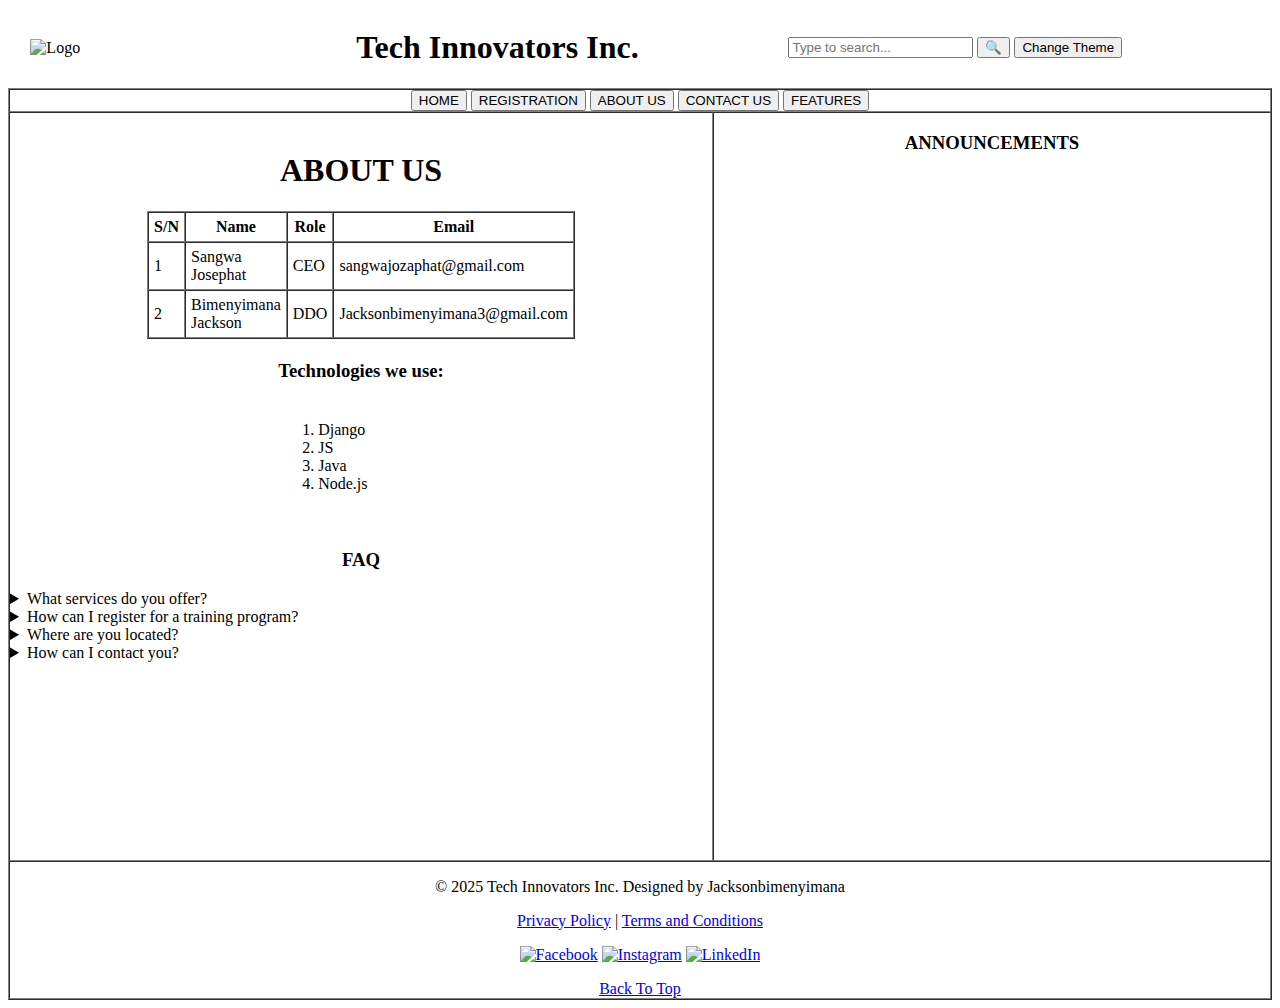
==== project/about-us.html @ 42525a68 "Added new files" ====
<!DOCTYPE html>
<html lang="en">
<head>
    <meta charset="UTF-8">
    <meta name="viewport" content="width=device-width, initial-scale=1.0">
    <title>ABOUT US</title>
</head>
<body id="body">
    <table width="100%" border="0" cellspacing="0" cellpadding="0">
        <tr>
            <td align="center">
                <img src="Images/logo.png" alt="Logo" width="50">
            </td>
            <td align="right">
                <h1 id="up">Tech Innovators Inc.</h1>
            </td>
            <td align="center">
                <input type="text" placeholder="Type to search...">
                <button>🔍</button>
                <button onclick="toggleDarkMode()">Change Theme</button>
            </td>
        </tr>
    </table>
    <table width="100%" border="1" cellspacing="0" cellpadding="0">
        <tr>
            <td colspan="3" align="center">
                <a href="index.html"><button>HOME</button></a>
                <a href="registration.html"><button>REGISTRATION</button></a>
                <a href="#"><button>ABOUT US</button></a>
                <a href="contact-us.html"><button>CONTACT US</button></a>
                <a href="features.html"><button>FEATURES</button></a>
                
            </td>
        </tr>
        <tr>
            <td valign="top" colspan="2" width="80%">
                <br>
                <h1 align="center">ABOUT US</h1>
                <table border="1" align="center" cellpadding="5" cellspacing="0" width="60%">
                    <tr>
                        <th>S/N</th>
                        <th>Name</th>
                        <th>Role</th>
                        <th>Email</th>
                    </tr>
                    <tr>
                        <td>1</td>
                        <td>Sangwa Josephat</td>
                        <td>CEO</td>
                        <td>sangwajozaphat@gmail.com</td>
                    </tr>
                    <tr>
                        <td>2</td>
                        <td>Bimenyimana Jackson</td>
                        <td>DDO</td>
                        <td>Jacksonbimenyimana3@gmail.com</td>
                    </tr>
                </table>
                <table align="center" border="0">
                    <tr>
                        <td>
                            <h3>Technologies we use:</h3>
                        </td>
                    </tr>
                    <tr>
                        <td>
                            <ol>
                                <li>Django</li>
                                <li>JS</li>
                                <li>Java</li>
                                <li>Node.js</li>
                            </ol>
                        </td>
                    </tr>
                </table>
                <br>
                <h3 align="center">FAQ</h3>
                <details>
                    <summary>What services do you offer?</summary>
                    <p>We offer a wide range of services including web development, mobile app development, AI and machine learning solutions, and comprehensive training programs.</p>
                </details>
                <details>
                    <summary>How can I register for a training program?</summary>
                    <p>You can register for our training programs through the registration page on our website. Simply fill out the form and submit your details.</p>
                </details>
                <details>
                    <summary>Where are you located?</summary>
                    <p>We are located at 123 Tech Innovators Street, Innovation City, Techland.</p>
                </details>
                <details>
                    <summary>How can I contact you?</summary>
                    <p>You can contact us through the contact page on our website or email us at contact@techinnovators.com.</p>
                </details>
                <br><br><br><br><br><br><br><br><br><br><br>
            </td>
            <td valign="top">
                <h3 align="center">ANNOUNCEMENTS</h3>
                <pre align="center">
                    <marquee behavior="scroll" direction="up" scrollamount="1" loop="-1" height="200" scrolldelay="-1" width="400" onmouseover="this.stop();" onmouseout="this.start();">
                        <ol>
                            <li>New training program launced!.</li>
                            <li>Register now for exclusive workshops.</li>
                            <li>Join us for the annual sports day on March 30th.</li>
                            <li>Submit your project proposals by March 20th.</li>
                        </ol>
                    </marquee>
                </pre>
            </td>
        </tr>
        <tr>
            <td colspan="3" align="center">
                <footer>
                    <p>© 2025 Tech Innovators Inc. Designed by Jacksonbimenyimana</p>
                    <a href="#">Privacy Policy</a> | <a href="#">Terms and Conditions</a>
                    <p>
                        <a href="#"><img src="Images/facebook.png" alt="Facebook" width="20"></a>
                        <a href="#"><img src="Images/instagram.png" alt="Instagram" width="20"></a>
                        <a href="#"><img src="Images/linkedin.png" alt="LinkedIn" width="20"></a>
                    </p>
                </footer>
                <a href="#up">Back To Top</a>
            </td>
        </tr>
    </table>
    <script>
        function toggleDarkMode() {
            const body = document.getElementById('body');
            if (body.style.backgroundColor === 'black') {
                body.style.backgroundColor = 'white';
                body.style.color = 'black';
            } else {
                body.style.backgroundColor = 'black';
                body.style.color = 'white';
            }
        }
    </script>
</body>
</html>
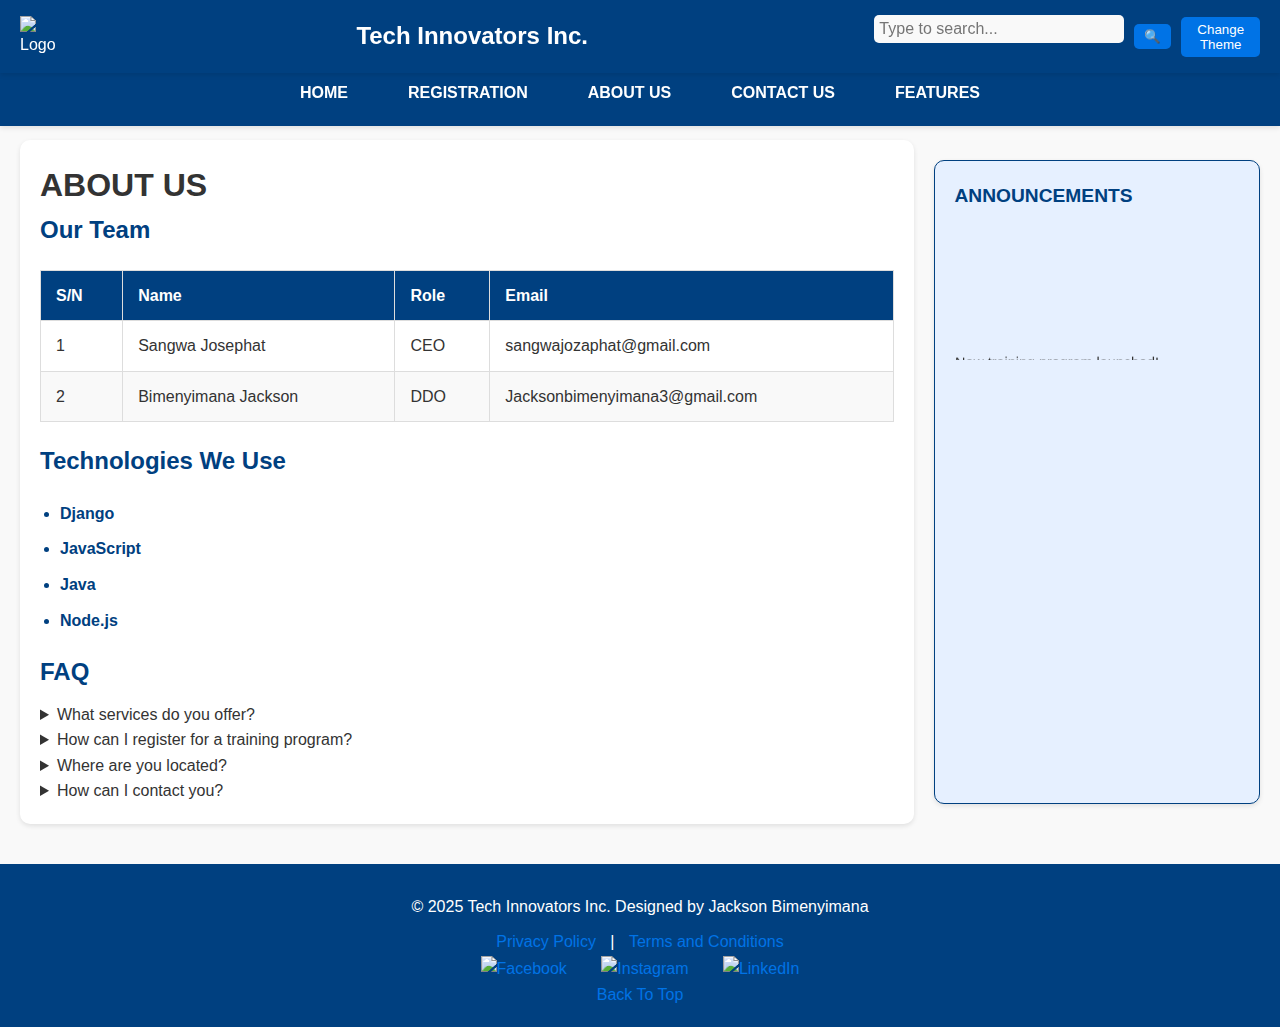
==== commit 2d28dfc7: "Added new styles" ====
--- a/project/about-us.html
+++ b/project/about-us.html
@@ -4,45 +4,39 @@
     <meta charset="UTF-8">
     <meta name="viewport" content="width=device-width, initial-scale=1.0">
     <title>ABOUT US</title>
+    <link rel="stylesheet" href="style.css">
 </head>
 <body id="body">
-    <table width="100%" border="0" cellspacing="0" cellpadding="0">
-        <tr>
-            <td align="center">
-                <img src="Images/logo.png" alt="Logo" width="50">
-            </td>
-            <td align="right">
-                <h1 id="up">Tech Innovators Inc.</h1>
-            </td>
-            <td align="center">
-                <input type="text" placeholder="Type to search...">
-                <button>🔍</button>
-                <button onclick="toggleDarkMode()">Change Theme</button>
-            </td>
-        </tr>
-    </table>
-    <table width="100%" border="1" cellspacing="0" cellpadding="0">
-        <tr>
-            <td colspan="3" align="center">
-                <a href="index.html"><button>HOME</button></a>
-                <a href="registration.html"><button>REGISTRATION</button></a>
-                <a href="#"><button>ABOUT US</button></a>
-                <a href="contact-us.html"><button>CONTACT US</button></a>
-                <a href="features.html"><button>FEATURES</button></a>
-                
-            </td>
-        </tr>
-        <tr>
-            <td valign="top" colspan="2" width="80%">
-                <br>
-                <h1 align="center">ABOUT US</h1>
-                <table border="1" align="center" cellpadding="5" cellspacing="0" width="60%">
+    <header>
+        <img src="Images/logo.png" alt="Logo" width="50">
+        <h1>Tech Innovators Inc.</h1>
+        <div>
+            <input type="text" placeholder="Type to search...">
+            <button>🔍</button>
+            <button onclick="toggleDarkMode()">Change Theme</button>
+        </div>
+    </header>
+    <nav>
+        <a href="index.html">HOME</a>
+        <a href="registration.html">REGISTRATION</a>
+        <a href="about-us.html">ABOUT US</a>
+        <a href="contact-us.html">CONTACT US</a>
+        <a href="features.html">FEATURES</a>
+    </nav>
+    <main>
+        <section>
+            <h1>ABOUT US</h1>
+            <h2>Our Team</h2>
+            <table>
+                <thead>
                     <tr>
                         <th>S/N</th>
                         <th>Name</th>
                         <th>Role</th>
                         <th>Email</th>
                     </tr>
+                </thead>
+                <tbody>
                     <tr>
                         <td>1</td>
                         <td>Sangwa Josephat</td>
@@ -55,83 +49,59 @@
                         <td>DDO</td>
                         <td>Jacksonbimenyimana3@gmail.com</td>
                     </tr>
-                </table>
-                <table align="center" border="0">
-                    <tr>
-                        <td>
-                            <h3>Technologies we use:</h3>
-                        </td>
-                    </tr>
-                    <tr>
-                        <td>
-                            <ol>
-                                <li>Django</li>
-                                <li>JS</li>
-                                <li>Java</li>
-                                <li>Node.js</li>
-                            </ol>
-                        </td>
-                    </tr>
-                </table>
-                <br>
-                <h3 align="center">FAQ</h3>
-                <details>
-                    <summary>What services do you offer?</summary>
-                    <p>We offer a wide range of services including web development, mobile app development, AI and machine learning solutions, and comprehensive training programs.</p>
-                </details>
-                <details>
-                    <summary>How can I register for a training program?</summary>
-                    <p>You can register for our training programs through the registration page on our website. Simply fill out the form and submit your details.</p>
-                </details>
-                <details>
-                    <summary>Where are you located?</summary>
-                    <p>We are located at 123 Tech Innovators Street, Innovation City, Techland.</p>
-                </details>
-                <details>
-                    <summary>How can I contact you?</summary>
-                    <p>You can contact us through the contact page on our website or email us at contact@techinnovators.com.</p>
-                </details>
-                <br><br><br><br><br><br><br><br><br><br><br>
-            </td>
-            <td valign="top">
-                <h3 align="center">ANNOUNCEMENTS</h3>
-                <pre align="center">
-                    <marquee behavior="scroll" direction="up" scrollamount="1" loop="-1" height="200" scrolldelay="-1" width="400" onmouseover="this.stop();" onmouseout="this.start();">
-                        <ol>
-                            <li>New training program launced!.</li>
-                            <li>Register now for exclusive workshops.</li>
-                            <li>Join us for the annual sports day on March 30th.</li>
-                            <li>Submit your project proposals by March 20th.</li>
-                        </ol>
-                    </marquee>
-                </pre>
-            </td>
-        </tr>
-        <tr>
-            <td colspan="3" align="center">
-                <footer>
-                    <p>© 2025 Tech Innovators Inc. Designed by Jacksonbimenyimana</p>
-                    <a href="#">Privacy Policy</a> | <a href="#">Terms and Conditions</a>
-                    <p>
-                        <a href="#"><img src="Images/facebook.png" alt="Facebook" width="20"></a>
-                        <a href="#"><img src="Images/instagram.png" alt="Instagram" width="20"></a>
-                        <a href="#"><img src="Images/linkedin.png" alt="LinkedIn" width="20"></a>
-                    </p>
-                </footer>
-                <a href="#up">Back To Top</a>
-            </td>
-        </tr>
-    </table>
+                </tbody>
+            </table>
+            <h2>Technologies We Use</h2>
+            <ul>
+                <li>Django</li>
+                <li>JavaScript</li>
+                <li>Java</li>
+                <li>Node.js</li>
+            </ul>
+            <h2>FAQ</h2>
+            <details>
+                <summary>What services do you offer?</summary>
+                <p>We offer a wide range of services including web development, mobile app development, AI and machine learning solutions, and comprehensive training programs.</p>
+            </details>
+            <details>
+                <summary>How can I register for a training program?</summary>
+                <p>You can register for our training programs through the registration page on our website. Simply fill out the form and submit your details.</p>
+            </details>
+            <details>
+                <summary>Where are you located?</summary>
+                <p>We are located at 123 Tech Innovators Street, Innovation City, Techland.</p>
+            </details>
+            <details>
+                <summary>How can I contact you?</summary>
+                <p>You can contact us through the contact page on our website or email us at contact@techinnovators.com.</p>
+            </details>
+        </section>
+        <aside class="announcements">
+            <h3>ANNOUNCEMENTS</h3>
+            <marquee behavior="scroll" direction="up" scrollamount="1" onmouseover="this.stop();" onmouseout="this.start();">
+                <ol>
+                    <li>New training program launched!</li>
+                    <li>Register now for exclusive workshops.</li>
+                    <li>Join us for the annual sports day on March 30th.</li>
+                    <li>Submit your project proposals by March 20th.</li>
+                </ol>
+            </marquee>
+        </aside>
+    </main>
+    <footer>
+        <p>© 2025 Tech Innovators Inc. Designed by Jackson Bimenyimana</p>
+        <a href="#">Privacy Policy</a> | <a href="#">Terms and Conditions</a>
+        <div class="social-links">
+            <a href="#"><img src="Images/facebook.png" alt="Facebook" width="20"></a>
+            <a href="#"><img src="Images/instagram.png" alt="Instagram" width="20"></a>
+            <a href="#"><img src="Images/linkedin.png" alt="LinkedIn" width="20"></a>
+        </div>
+        <a href="#up">Back To Top</a>
+    </footer>
     <script>
         function toggleDarkMode() {
             const body = document.getElementById('body');
-            if (body.style.backgroundColor === 'black') {
-                body.style.backgroundColor = 'white';
-                body.style.color = 'black';
-            } else {
-                body.style.backgroundColor = 'black';
-                body.style.color = 'white';
-            }
+            body.classList.toggle('dark-mode');
         }
     </script>
 </body>
--- a/project/style.css
+++ b/project/style.css
@@ -0,0 +1,427 @@
+* {
+  margin: 0;
+  padding: 0;
+  box-sizing: border-box;
+}
+
+body {
+  font-family: 'Arial', sans-serif;
+  line-height: 1.6;
+  margin: 0;
+  padding-top: 120px;
+  background-color: #f9f9f9;
+  color: #333;
+}
+
+header {
+  display: flex;
+  justify-content: space-between;
+  align-items: center;
+  padding: 15px 20px;
+  background-color: #004080;
+  color: white;
+  position: fixed;
+  top: 0;
+  width: 100%;
+  z-index: 1000;
+  box-shadow: 0 2px 5px rgba(0, 0, 0, 0.1);
+}
+
+header img {
+  width: 50px;
+}
+
+header h1 {
+  font-size: 1.5rem;
+}
+
+header div {
+  display: flex;
+  align-items: center;
+  gap: 10px;
+}
+
+header input[type="text"] {
+  padding: 5px;
+  border: none;
+  border-radius: 5px;
+  outline: none;
+}
+
+header button {
+  padding: 5px 10px;
+  border: none;
+  border-radius: 5px;
+  background-color: #0073e6;
+  color: white;
+  cursor: pointer;
+}
+
+header button:hover {
+  background-color: #005bb5;
+}
+
+nav {
+  display: flex;
+  justify-content: center;
+  align-items: center;
+  gap: 20px;
+  background-color: #004080;
+  padding: 10px 0;
+  position: fixed;
+  top: 60px;
+  width: 100%;
+  z-index: 999;
+  box-shadow: 0 2px 5px rgba(0, 0, 0, 0.1);
+}
+
+nav a {
+  color: white;
+  text-decoration: none;
+  font-size: 1rem;
+  font-weight: bold;
+  padding: 10px 20px;
+  border-radius: 5px;
+  transition: background-color 0.3s ease, color 0.3s ease;
+}
+
+nav a:hover {
+  background-color: #0073e6;
+  color: #fff;
+  text-decoration: none;
+}
+
+.dropdown {
+  position: relative;
+  display: inline-block;
+}
+
+.dropdown-content {
+  display: none;
+  position: absolute;
+  background-color: white;
+  box-shadow: 0 2px 5px rgba(0, 0, 0, 0.1);
+  min-width: 150px;
+  z-index: 1;
+  border-radius: 5px;
+}
+
+.dropdown-content a {
+  color: #004080;
+  padding: 10px 15px;
+  text-decoration: none;
+  display: block;
+  transition: background-color 0.3s ease;
+}
+
+.dropdown-content a:hover {
+  background-color: #f1f1f1;
+}
+
+.dropdown:hover .dropdown-content {
+  display: block;
+}
+
+.registration-form {
+  max-width: 600px;
+  margin: 20px auto;
+  background-color: white;
+  padding: 30px;
+  border-radius: 10px;
+  box-shadow: 0 4px 8px rgba(0, 0, 0, 0.1);
+  border: 1px solid #ddd;
+}
+
+.registration-form h1 {
+  text-align: center;
+  color: #004080;
+  margin-bottom: 20px;
+  font-size: 1.8rem;
+}
+
+fieldset {
+  border: 1px solid #ccc;
+  border-radius: 5px;
+  padding: 20px;
+  margin-bottom: 20px;
+}
+
+fieldset legend {
+  font-weight: bold;
+  color: #004080;
+  padding: 0 10px;
+}
+
+label {
+  display: block;
+  margin-bottom: 8px;
+  font-weight: bold;
+  color: #333;
+}
+
+input[type="text"],
+input[type="email"],
+input[type="tel"],
+input[type="password"],
+input[type="date"],
+textarea,
+select {
+  width: 100%;
+  padding: 12px;
+  margin-bottom: 15px;
+  border: 1px solid #ccc;
+  border-radius: 5px;
+  font-size: 1rem;
+  background-color: #f9f9f9;
+}
+
+input[type="text"]:focus,
+input[type="email"]:focus,
+input[type="tel"]:focus,
+input[type="password"]:focus,
+input[type="date"]:focus,
+textarea:focus,
+select:focus {
+  border-color: #0073e6;
+  outline: none;
+  background-color: #fff;
+}
+
+input[type="radio"],
+input[type="checkbox"] {
+  margin-right: 8px;
+}
+
+textarea {
+  resize: vertical;
+  min-height: 100px;
+}
+
+input[type="submit"],
+input[type="reset"] {
+  padding: 12px 20px;
+  border: none;
+  border-radius: 5px;
+  background-color: #0073e6;
+  color: white;
+  font-size: 1rem;
+  font-weight: bold;
+  cursor: pointer;
+  transition: background-color 0.3s ease;
+}
+
+input[type="submit"]:hover,
+input[type="reset"]:hover {
+  background-color: #005bb5;
+}
+
+.registration-form .form-group {
+  margin-bottom: 20px;
+}
+
+.registration-form .form-group label {
+  font-size: 1rem;
+  color: #333;
+}
+
+.registration-form .form-group input,
+.registration-form .form-group textarea,
+.registration-form .form-group select {
+  font-size: 1rem;
+}
+
+.registration-form .form-actions {
+  text-align: center;
+  margin-top: 20px;
+}
+
+main {
+  display: flex;
+  flex-wrap: wrap;
+  padding: 20px;
+  gap: 20px;
+}
+
+section {
+  flex: 3;
+  background-color: white;
+  padding: 20px;
+  border-radius: 10px;
+  box-shadow: 0 2px 5px rgba(0, 0, 0, 0.1);
+}
+
+section h2 {
+  color: #004080;
+  margin-bottom: 10px;
+}
+
+section p {
+  margin-bottom: 20px;
+}
+
+section img {
+  border-radius: 10px;
+  margin-bottom: 20px;
+}
+
+article {
+  margin-bottom: 20px;
+}
+
+article h4 {
+  color: #0073e6;
+  margin-bottom: 5px;
+}
+
+article p {
+  color: #555;
+}
+
+aside {
+  flex: 1;
+  background-color: #f4f4f4;
+  padding: 20px;
+  border-radius: 10px;
+  box-shadow: 0 2px 5px rgba(0, 0, 0, 0.1);
+}
+
+aside h3 {
+  color: #004080;
+  margin-bottom: 10px;
+}
+
+aside marquee {
+  font-size: 0.9rem;
+  color: #333;
+}
+
+aside.announcements {
+  max-width: 500px;
+  margin: 20px auto;
+  background-color: #e6f0ff;
+  padding: 20px;
+  border-radius: 10px;
+  box-shadow: 0 2px 5px rgba(0, 0, 0, 0.1);
+  border: 1px solid #004080;
+}
+
+aside.announcements h3 {
+  color: #004080;
+  margin-bottom: 10px;
+  font-size: 1.2rem;
+}
+
+aside.announcements marquee {
+  font-size: 0.9rem;
+  color: #333;
+}
+
+footer {
+  text-align: center;
+  padding: 20px;
+  background-color: #004080;
+  color: white;
+  margin-top: 20px;
+}
+
+footer a {
+  color: #0073e6;
+  text-decoration: none;
+  margin: 0 10px;
+}
+
+footer a:hover {
+  text-decoration: underline;
+}
+
+footer img {
+  margin: 0 5px;
+  vertical-align: middle;
+}
+
+footer p {
+  margin: 10px 0;
+}
+
+.dark-mode {
+  background-color: #333;
+  color: white;
+}
+
+.dark-mode .text {
+  color: black;
+}
+
+.dark-mode header {
+  background-color: #222;
+}
+
+.dark-mode nav {
+  background-color: #444;
+}
+
+.dark-mode footer {
+  background-color: #222;
+}
+
+.dark-mode a {
+  color: #66b3ff;
+}
+
+.dark-mode input,
+.dark-mode textarea,
+.dark-mode select {
+  background-color: #555;
+  color: white;
+  border: 1px solid #777;
+}
+
+.dark-mode input[type="submit"],
+.dark-mode input[type="reset"] {
+  background-color: #666;
+}
+
+.dark-mode input[type="submit"]:hover,
+.dark-mode input[type="reset"]:hover {
+  background-color: #888;
+}
+
+table {
+  width: 100%;
+  border-collapse: collapse;
+  margin: 20px 0;
+  font-size: 1rem;
+  text-align: left;
+}
+
+table th, table td {
+  padding: 12px 15px;
+  border: 1px solid #ddd;
+}
+
+table th {
+  background-color: #004080;
+  color: white;
+  font-weight: bold;
+}
+
+table tr:nth-child(even) {
+  background-color: #f9f9f9;
+}
+
+table tr:hover {
+  background-color: #e6f0ff;
+}
+
+ul {
+  list-style-type: disc;
+  padding-left: 20px;
+  margin: 20px 0;
+}
+
+ul li {
+  margin-bottom: 10px;
+  font-size: 1rem;
+  color: #004080;
+  font-weight: bold;
+}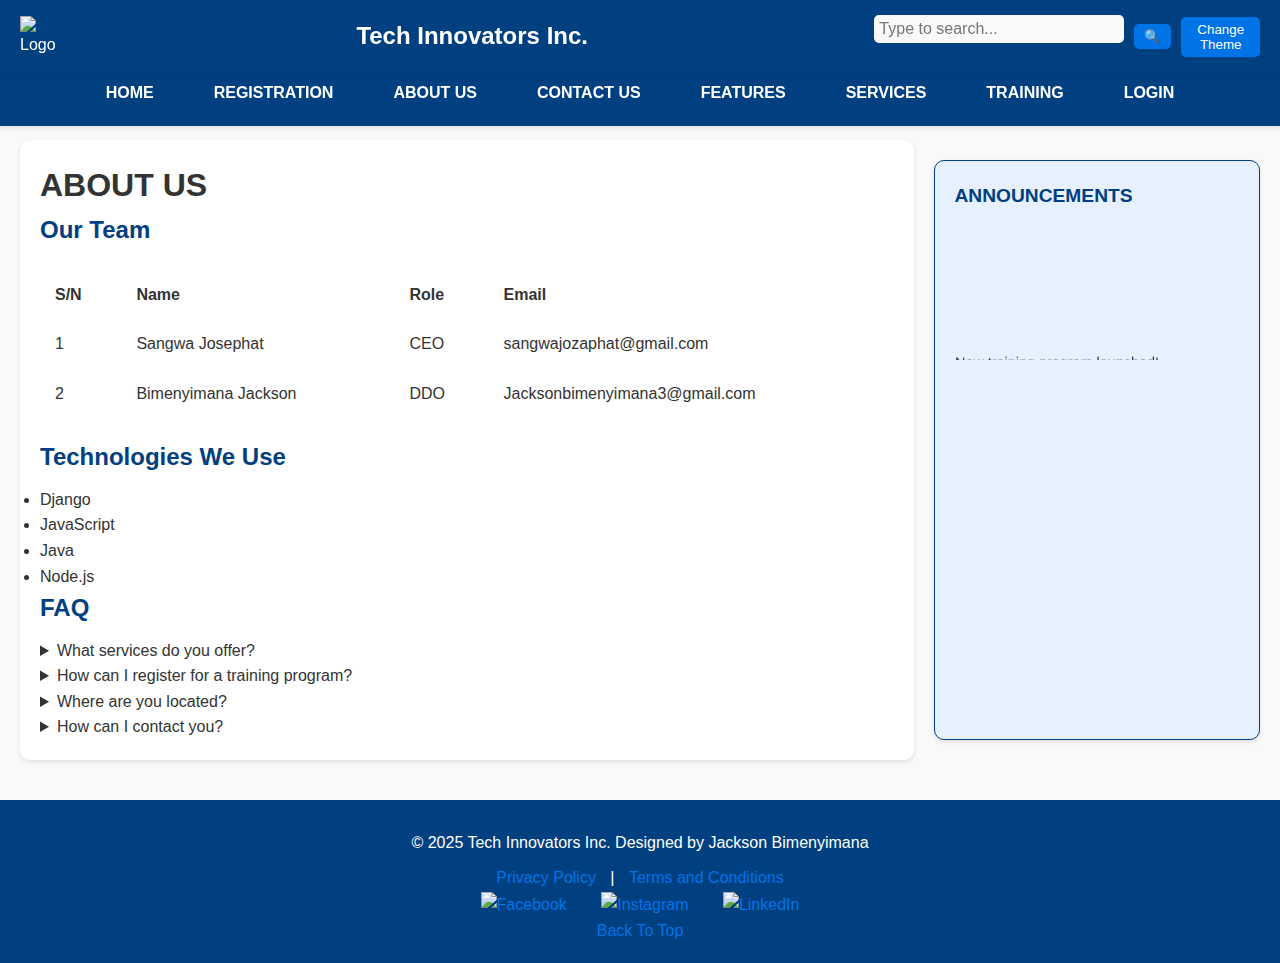
==== commit d2db02f3: "Its working" ====
--- a/project/about-us.html
+++ b/project/about-us.html
@@ -3,13 +3,13 @@
 <head>
     <meta charset="UTF-8">
     <meta name="viewport" content="width=device-width, initial-scale=1.0">
-    <title>ABOUT US</title>
+    <title>about-us</title>
     <link rel="stylesheet" href="style.css">
 </head>
 <body id="body">
     <header>
-        <img src="Images/logo.png" alt="Logo" width="50">
-        <h1>Tech Innovators Inc.</h1>
+        <img src="Images/logo.png" alt="Logo">
+        <h1 id="up">Tech Innovators Inc.</h1>
         <div>
             <input type="text" placeholder="Type to search...">
             <button>🔍</button>
@@ -22,6 +22,24 @@
         <a href="about-us.html">ABOUT US</a>
         <a href="contact-us.html">CONTACT US</a>
         <a href="features.html">FEATURES</a>
+        <div class="dropdown">
+            <a href="#">SERVICES</a>
+            <div class="dropdown-content">
+                <a href="web-development.html">Web Development</a>
+                <a href="app-development.html">App Development</a>
+                <a href="cloud-services.html">Cloud Services</a>
+            </div>
+        </div>
+        <div class="dropdown">
+            <a href="#">TRAINING</a>
+            <div class="dropdown-content">
+                <a href="ai-training.html">AI Training</a>
+                <a href="web-design-training.html">Web Design Training</a>
+                <a href="data-science-training.html">Data Science Training</a>
+            </div>
+            
+        </div>
+        <a href="login.html">LOGIN</a>
     </nav>
     <main>
         <section>
@@ -96,7 +114,7 @@
             <a href="#"><img src="Images/instagram.png" alt="Instagram" width="20"></a>
             <a href="#"><img src="Images/linkedin.png" alt="LinkedIn" width="20"></a>
         </div>
-        <a href="#up">Back To Top</a>
+        <a href="#body">Back To Top</a>
     </footer>
     <script>
         function toggleDarkMode() {
--- a/project/style.css
+++ b/project/style.css
@@ -345,11 +345,11 @@
 
 .dark-mode {
   background-color: #333;
-  color: white;
+  color: black;
 }
 
 .dark-mode .text {
-  color: black;
+  color: white;
 }
 
 .dark-mode header {
@@ -396,9 +396,6 @@
 
 table th, table td {
   padding: 12px 15px;
-  border: 1px solid #ddd;
-}
-
 table th {
   background-color: #004080;
   color: white;
@@ -424,4 +421,23 @@
   font-size: 1rem;
   color: #004080;
   font-weight: bold;
+}
+
+.canvas-container {
+    border: 2px solid #000;
+    padding: 5px; 
+    display: inline-block; 
+    background-color: #f9f9f9; 
+    margin: 20px 0; 
+}
+#task{
+    width: 40%;
+    padding: 12px;
+    background-color: #f9f9f9;
+    border: 1px solid #ddd;
+    border-radius: 5px;
+}
+#apiData{
+  text-align: left;
+  max-width: 50px;
 }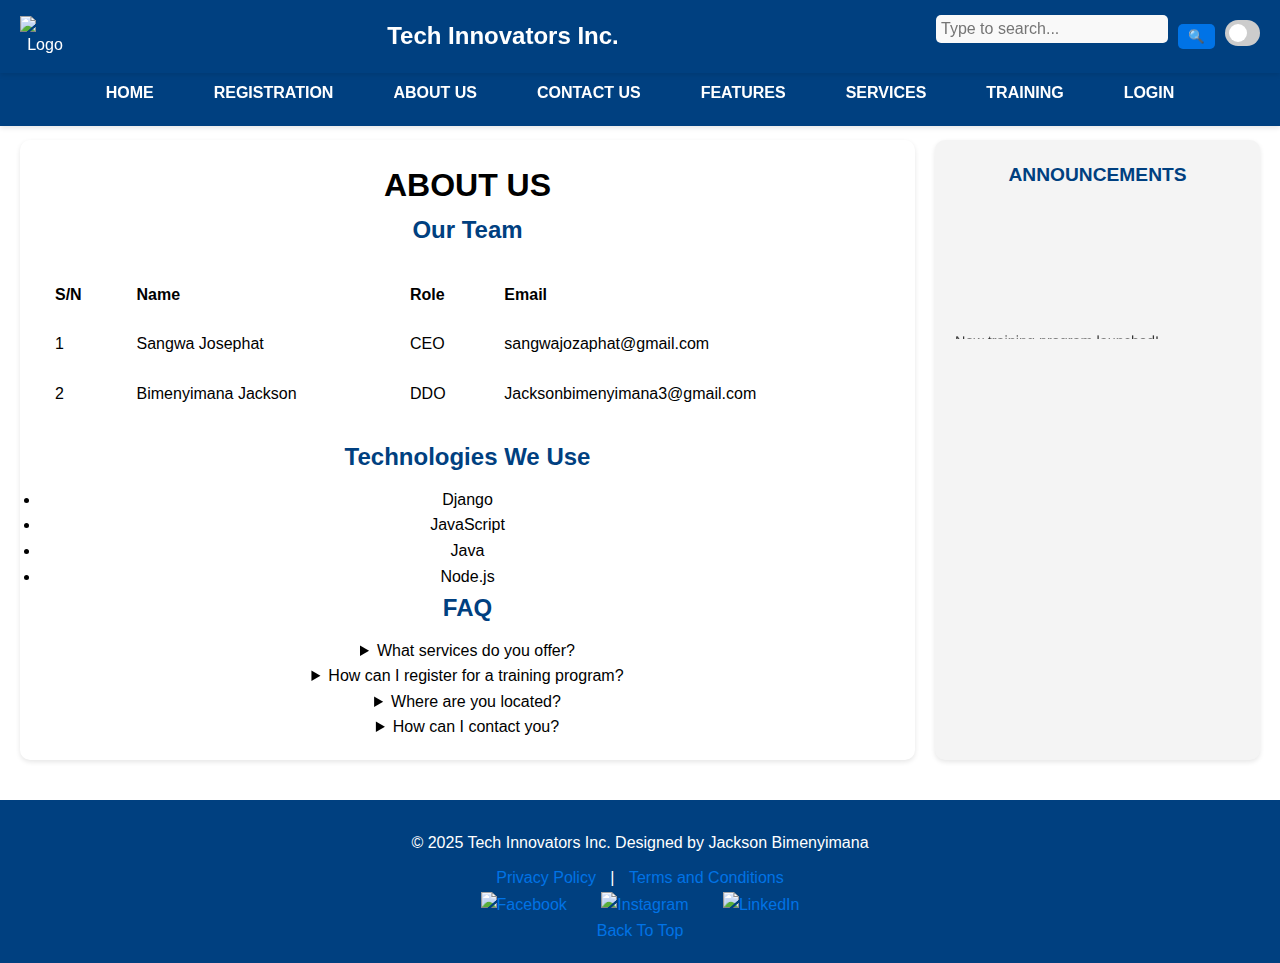
==== commit fdf95ee2: "Some contents changed" ====
--- a/project/about-us.html
+++ b/project/about-us.html
@@ -3,7 +3,7 @@
 <head>
     <meta charset="UTF-8">
     <meta name="viewport" content="width=device-width, initial-scale=1.0">
-    <title>about-us</title>
+    <title>About us</title>
     <link rel="stylesheet" href="style.css">
 </head>
 <body id="body">
@@ -13,8 +13,13 @@
         <div>
             <input type="text" placeholder="Type to search...">
             <button>🔍</button>
-            <button onclick="toggleDarkMode()">Change Theme</button>
-        </div>
+            <label class="toggle-switch" for="modeToggle"> 
+                <input type="checkbox" id="modeToggle" title="Toggle Mode">
+                <span class="slider"></span>
+              </label>      
+         </div>
+         <input type="checkbox" id="menuToggle" class="menu-toggle">
+    <label for="menuToggle" class="menu-icon">☰</label>
     </header>
     <nav>
         <a href="index.html">HOME</a>
@@ -70,7 +75,7 @@
                 </tbody>
             </table>
             <h2>Technologies We Use</h2>
-            <ul>
+            <ul class="technologies">
                 <li>Django</li>
                 <li>JavaScript</li>
                 <li>Java</li>
@@ -116,11 +121,5 @@
         </div>
         <a href="#body">Back To Top</a>
     </footer>
-    <script>
-        function toggleDarkMode() {
-            const body = document.getElementById('body');
-            body.classList.toggle('dark-mode');
-        }
-    </script>
 </body>
 </html>--- a/project/style.css
+++ b/project/style.css
@@ -61,6 +61,7 @@
   background-color: #005bb5;
 }
 
+/* Default styles for navigation */
 nav {
   display: flex;
   justify-content: center;
@@ -88,7 +89,113 @@
 nav a:hover {
   background-color: #0073e6;
   color: #fff;
-  text-decoration: none;
+}
+
+/* Hide menu toggle checkbox */
+.menu-toggle {
+  display: none;
+}
+
+/* Menu icon for smaller screens */
+.menu-icon {
+  display: none;
+  font-size: 1.5rem;
+  color: white;
+  cursor: pointer;
+  position: absolute;
+  top: 20px;
+  right: 20px;
+  z-index: 1001;
+}
+
+/* Responsive styles for smaller screens */
+@media (max-width: 768px) {
+  /* Header adjustments */
+  header {
+    display: flex;
+    flex-wrap: wrap;
+    justify-content: space-between;
+    align-items: center;
+    padding: 10px;
+    background-color: #004080;
+    color: white;
+  }
+
+  header img {
+    width: 40px;
+    margin-right: 10px;
+  }
+
+  header h1 {
+    font-size: 1.2rem;
+    flex: 1;
+    text-align: center;
+    margin: 0;
+  }
+
+  header div {
+    display: flex;
+    align-items: center;
+    gap: 10px;
+    margin-top: 10px;
+    width: 100%;
+  }
+
+  header input[type="text"] {
+    flex: 1;
+    padding: 8px;
+    border-radius: 5px;
+    border: none;
+  }
+
+  header button {
+    padding: 8px 12px;
+    border-radius: 5px;
+    background-color: #0073e6;
+    color: white;
+    border: none;
+    cursor: pointer;
+  }
+
+  /* Navigation adjustments */
+  nav {
+    display: none;
+    flex-direction: column;
+    align-items: flex-start;
+    gap: 10px;
+    padding: 10px;
+    background-color: #004080;
+    width: 100%;
+    box-shadow: 0 2px 5px rgba(0, 0, 0, 0.1);
+  }
+
+  nav a {
+    font-size: 1rem;
+    padding: 10px;
+    color: white;
+    text-decoration: none;
+    width: 100%;
+    text-align: left;
+    border-bottom: 1px solid rgba(255, 255, 255, 0.2);
+  }
+
+  nav a:hover {
+    background-color: #0073e6;
+  }
+
+  /* Menu icon adjustments */
+  .menu-icon {
+    display: block;
+    font-size: 1.5rem;
+    color: white;
+    cursor: pointer;
+    margin-left: auto;
+  }
+
+  /* Show navigation links when menu toggle is checked */
+  .menu-toggle:checked + label + nav {
+    display: flex;
+  }
 }
 
 .dropdown {
@@ -115,7 +222,7 @@
 }
 
 .dropdown-content a:hover {
-  background-color: #f1f1f1;
+  background-color: #0073e6;
 }
 
 .dropdown:hover .dropdown-content {
@@ -295,25 +402,25 @@
   color: #333;
 }
 
+/* Announcements Section */
 aside.announcements {
-  max-width: 500px;
-  margin: 20px auto;
-  background-color: #e6f0ff;
-  padding: 20px;
-  border-radius: 10px;
-  box-shadow: 0 2px 5px rgba(0, 0, 0, 0.1);
-  border: 1px solid #004080;
+  flex: 1; /* Allows the announcements section to take up available space */
+  background-color: #f4f4f4; /* Light gray background */
+  padding: 20px; /* Adds spacing inside the section */
+  border-radius: 10px; /* Rounded corners for a modern look */
+  box-shadow: 0 2px 5px rgba(0, 0, 0, 0.1); /* Subtle shadow for depth */
 }
 
 aside.announcements h3 {
-  color: #004080;
-  margin-bottom: 10px;
-  font-size: 1.2rem;
+  color: #004080; /* Theme color for the heading */
+  margin-bottom: 10px; /* Adds spacing below the heading */
+  font-size: 1.2rem; /* Slightly larger font size for emphasis */
+  text-align: center; /* Centers the heading text */
 }
 
 aside.announcements marquee {
-  font-size: 0.9rem;
-  color: #333;
+  font-size: 0.9rem; /* Font size for the scrolling text */
+  color: #333; /* Neutral color for readability */
 }
 
 footer {
@@ -343,48 +450,70 @@
   margin: 10px 0;
 }
 
-.dark-mode {
-  background-color: #333;
+/* Toggle Switch */
+.toggle-switch {
+  position: relative;
+  display: inline-block;
+  width: 50px;
+  height: 26px;
+}
+
+/* Hide Checkbox */
+.toggle-switch input {
+  opacity: 0;
+  width: 0;
+  height: 0;
+}
+
+/* Slider (Switch Button) */
+.slider {
+  position: absolute;
+  cursor: pointer;
+  top: 0;
+  left: 0;
+  right: 0;
+  bottom: 0;
+  background-color: #ccc;
+  border-radius: 34px;
+  transition: 0.4s;
+}
+
+/* Circle inside the slider */
+.slider::before {
+  content: "";
+  position: absolute;
+  height: 18px;
+  width: 18px;
+  left: 4px;
+  bottom: 4px;
+  background-color: white;
+  border-radius: 50%;
+  transition: 0.4s;
+}
+
+/* Change slider color when checked */
+input:checked + .slider {
+  background-color: #4CAF50;
+}
+
+input:checked + .slider::before {
+  transform: translateX(24px);
+}
+  /* Default Light Mode */
+body {
+  background-color: white;
   color: black;
-}
-
-.dark-mode .text {
-  color: white;
-}
-
-.dark-mode header {
-  background-color: #222;
-}
-
-.dark-mode nav {
-  background-color: #444;
-}
-
-.dark-mode footer {
-  background-color: #222;
-}
-
-.dark-mode a {
-  color: #66b3ff;
-}
-
-.dark-mode input,
-.dark-mode textarea,
-.dark-mode select {
-  background-color: #555;
-  color: white;
-  border: 1px solid #777;
-}
-
-.dark-mode input[type="submit"],
-.dark-mode input[type="reset"] {
-  background-color: #666;
-}
-
-.dark-mode input[type="submit"]:hover,
-.dark-mode input[type="reset"]:hover {
-  background-color: #888;
-}
+  text-align: center;
+  transition: background 0.4s, color 0.4s;
+}
+
+/* Dark Mode when Checkbox is Checked */
+body:has(#modeToggle:checked) {
+  background-color: black;
+  color: white;
+}
+
+
 
 table {
   width: 100%;
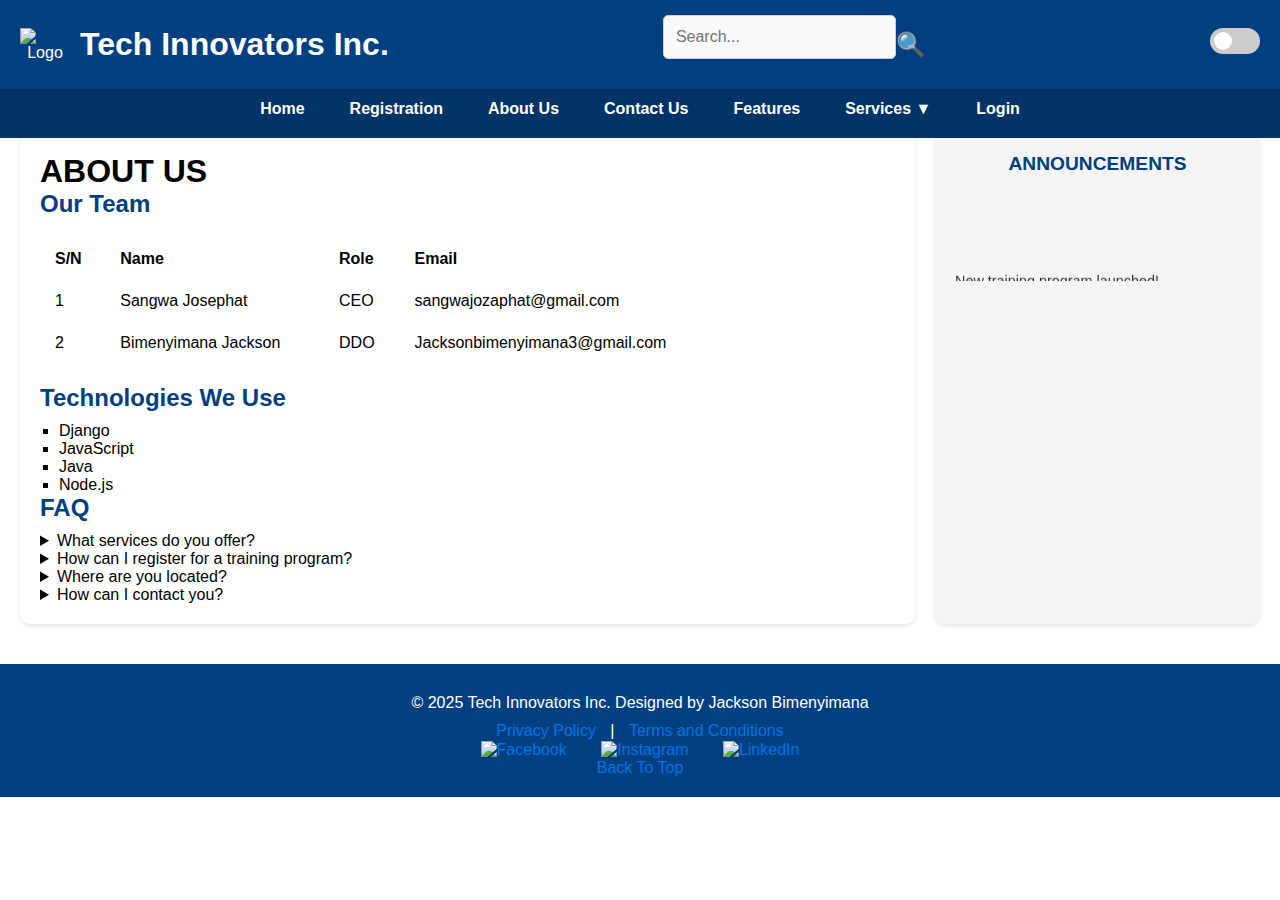
==== commit 8b10f248: "Working files" ====
--- a/project/about-us.html
+++ b/project/about-us.html
@@ -5,49 +5,55 @@
     <meta name="viewport" content="width=device-width, initial-scale=1.0">
     <title>About us</title>
     <link rel="stylesheet" href="style.css">
+    <style>
+          #about{
+            text-align: left;
+            margin-top: 3cm;
+        }
+        .technologies li{
+         list-style: square;
+         margin-left: 0.5cm;
+        }
+    </style>
 </head>
 <body id="body">
     <header>
-        <img src="Images/logo.png" alt="Logo">
-        <h1 id="up">Tech Innovators Inc.</h1>
-        <div>
-            <input type="text" placeholder="Type to search...">
+        <div class="logo">
+            <img src="Images/logo.png" alt="Logo">
+            <h1>Tech Innovators Inc.</h1>
+        </div>
+        <div class="search-box">
+            <input type="text" placeholder="Search..." aria-label="Search">
             <button>🔍</button>
-            <label class="toggle-switch" for="modeToggle"> 
-                <input type="checkbox" id="modeToggle" title="Toggle Mode">
-                <span class="slider"></span>
-              </label>      
-         </div>
-         <input type="checkbox" id="menuToggle" class="menu-toggle">
-    <label for="menuToggle" class="menu-icon">☰</label>
+        </div>
+        <label class="toggle-switch" for="modeToggle"> 
+            <input type="checkbox" id="modeToggle" title="Toggle Mode">
+            <span class="slider"></span>
+          </label>
     </header>
     <nav>
-        <a href="index.html">HOME</a>
-        <a href="registration.html">REGISTRATION</a>
-        <a href="about-us.html">ABOUT US</a>
-        <a href="contact-us.html">CONTACT US</a>
-        <a href="features.html">FEATURES</a>
-        <div class="dropdown">
-            <a href="#">SERVICES</a>
-            <div class="dropdown-content">
-                <a href="web-development.html">Web Development</a>
-                <a href="app-development.html">App Development</a>
-                <a href="cloud-services.html">Cloud Services</a>
-            </div>
-        </div>
-        <div class="dropdown">
-            <a href="#">TRAINING</a>
-            <div class="dropdown-content">
-                <a href="ai-training.html">AI Training</a>
-                <a href="web-design-training.html">Web Design Training</a>
-                <a href="data-science-training.html">Data Science Training</a>
-            </div>
-            
-        </div>
-        <a href="login.html">LOGIN</a>
+        <input type="checkbox" id="menu-toggle">
+        <label for="menu-toggle" class="menu-icon">☰</label>
+
+        <ul>
+            <li><a href="index.html">Home</a></li>
+            <li><a href="registration.html">Registration</a></li>
+            <li><a href="about-us.html">About Us</a></li>
+            <li><a href="contact-us.html">Contact Us</a></li>
+            <li><a href="features.html">Features</a></li>
+            <li class="dropdown">
+                <a href="#">Services ▼</a>
+                <ul class="dropdown-content">
+                    <li><a href="web-development.html">Web Development</a></li>
+                    <li><a href="app-development.html">App Development</a></li>
+                    <li><a href="cloud-services.html">Cloud Services</a></li>
+                </ul>
+            </li>
+            <li><a href="login.html">Login</a></li>
+        </ul>
     </nav>
     <main>
-        <section>
+        <section id="about">
             <h1>ABOUT US</h1>
             <h2>Our Team</h2>
             <table>
@@ -99,7 +105,7 @@
                 <p>You can contact us through the contact page on our website or email us at contact@techinnovators.com.</p>
             </details>
         </section>
-        <aside class="announcements">
+        <aside class="announcements" id="space">
             <h3>ANNOUNCEMENTS</h3>
             <marquee behavior="scroll" direction="up" scrollamount="1" onmouseover="this.stop();" onmouseout="this.start();">
                 <ol>
--- a/project/style.css
+++ b/project/style.css
@@ -1,18 +1,44 @@
+/* Reset and Basic Styling */
 * {
   margin: 0;
   padding: 0;
   box-sizing: border-box;
-}
-
+  font-family: 'Arial', sans-serif;
+}
+
+/* Default Light Mode */
 body {
-  font-family: 'Arial', sans-serif;
-  line-height: 1.6;
-  margin: 0;
-  padding-top: 120px;
-  background-color: #f9f9f9;
-  color: #333;
-}
-
+  background-color: white;
+  color: black;
+  text-align: center;
+  transition: background 0.4s, color 0.4s;
+}
+
+/* Dark Mode when Checkbox is Checked */
+body:has(#modeToggle:checked) {
+  background-color: black;
+  color: black;
+}
+
+/* Dark Mode Styles */
+body:has(#modeToggle:checked) header,
+body:has(#modeToggle:checked) nav,
+body:has(#modeToggle:checked) footer {
+  background-color: #222;
+}
+
+body:has(#modeToggle:checked) nav ul li a,
+body:has(#modeToggle:checked) .dropdown-content a {
+  color: #ddd;
+}
+
+body:has(#modeToggle:checked) .search-box input {
+  background-color: #333;
+  color: white;
+  border: 1px solid white;
+}
+
+/* Header */
 header {
   display: flex;
   justify-content: space-between;
@@ -20,214 +46,262 @@
   padding: 15px 20px;
   background-color: #004080;
   color: white;
-  position: fixed;
-  top: 0;
-  width: 100%;
-  z-index: 1000;
-  box-shadow: 0 2px 5px rgba(0, 0, 0, 0.1);
-}
-
-header img {
-  width: 50px;
-}
-
-header h1 {
-  font-size: 1.5rem;
-}
-
-header div {
+  position: fixed; /* Make the header fixed */
+  top: 0; /* Position it at the top */
+  width: 100%; /* Ensure it spans the full width */
+  z-index: 1000; /* Ensure it stays above other elements */
+}
+
+.logo {
   display: flex;
   align-items: center;
-  gap: 10px;
-}
-
-header input[type="text"] {
-  padding: 5px;
+}
+
+.logo img {
+  width: 50px;
+  margin-right: 10px;
+}
+
+/* Search Bar */
+.search-box {
+  display: flex;
+  align-items: center;
+ 
+  
+  border-radius: 5px;
+}
+
+search-box input {
   border: none;
-  border-radius: 5px;
+  padding: 2px;
   outline: none;
-}
-
-header button {
-  padding: 5px 10px;
+  border-radius: 4px;
+}
+
+.search-box button {
+  background: none;
   border: none;
-  border-radius: 5px;
-  background-color: #0073e6;
-  color: white;
   cursor: pointer;
-}
-
-header button:hover {
-  background-color: #005bb5;
-}
-
-/* Default styles for navigation */
+  font-size: 1.5rem;
+
+}
+
+/* Navigation */
 nav {
+  background-color: #003366;
+  padding: 10px 0;
+  text-align: center;
+  position: fixed; /* Make the navigation fixed */
+  top: 80px; /* Position it below the header */
+  width: 100%; /* Ensure it spans the full width */
+  z-index: 999; /* Ensure it stays above other elements but below the header */
+}
+
+nav ul {
+  list-style: none;
   display: flex;
   justify-content: center;
-  align-items: center;
-  gap: 20px;
-  background-color: #004080;
-  padding: 10px 0;
-  position: fixed;
-  top: 60px;
-  width: 100%;
-  z-index: 999;
-  box-shadow: 0 2px 5px rgba(0, 0, 0, 0.1);
+  gap: 15px;
+}
+
+nav ul li {
+  position: relative;
 }
 
 nav a {
   color: white;
   text-decoration: none;
-  font-size: 1rem;
+  padding: 10px 15px;
+  display: block;
   font-weight: bold;
-  padding: 10px 20px;
-  border-radius: 5px;
-  transition: background-color 0.3s ease, color 0.3s ease;
+  transition: 0.3s;
 }
 
 nav a:hover {
   background-color: #0073e6;
-  color: #fff;
-}
-
-/* Hide menu toggle checkbox */
-.menu-toggle {
-  display: none;
-}
-
-/* Menu icon for smaller screens */
-.menu-icon {
-  display: none;
-  font-size: 1.5rem;
-  color: white;
-  cursor: pointer;
-  position: absolute;
-  top: 20px;
-  right: 20px;
-  z-index: 1001;
-}
-
-/* Responsive styles for smaller screens */
-@media (max-width: 768px) {
-  /* Header adjustments */
-  header {
-    display: flex;
-    flex-wrap: wrap;
-    justify-content: space-between;
-    align-items: center;
-    padding: 10px;
-    background-color: #004080;
-    color: white;
-  }
-
-  header img {
-    width: 40px;
-    margin-right: 10px;
-  }
-
-  header h1 {
-    font-size: 1.2rem;
-    flex: 1;
-    text-align: center;
-    margin: 0;
-  }
-
-  header div {
-    display: flex;
-    align-items: center;
-    gap: 10px;
-    margin-top: 10px;
-    width: 100%;
-  }
-
-  header input[type="text"] {
-    flex: 1;
-    padding: 8px;
-    border-radius: 5px;
-    border: none;
-  }
-
-  header button {
-    padding: 8px 12px;
-    border-radius: 5px;
-    background-color: #0073e6;
-    color: white;
-    border: none;
-    cursor: pointer;
-  }
-
-  /* Navigation adjustments */
-  nav {
-    display: none;
-    flex-direction: column;
-    align-items: flex-start;
-    gap: 10px;
-    padding: 10px;
-    background-color: #004080;
-    width: 100%;
-    box-shadow: 0 2px 5px rgba(0, 0, 0, 0.1);
-  }
-
-  nav a {
-    font-size: 1rem;
-    padding: 10px;
-    color: white;
-    text-decoration: none;
-    width: 100%;
-    text-align: left;
-    border-bottom: 1px solid rgba(255, 255, 255, 0.2);
-  }
-
-  nav a:hover {
-    background-color: #0073e6;
-  }
-
-  /* Menu icon adjustments */
-  .menu-icon {
-    display: block;
-    font-size: 1.5rem;
-    color: white;
-    cursor: pointer;
-    margin-left: auto;
-  }
-
-  /* Show navigation links when menu toggle is checked */
-  .menu-toggle:checked + label + nav {
-    display: flex;
-  }
-}
-
-.dropdown {
-  position: relative;
-  display: inline-block;
-}
-
+}
+
+/* Dropdown Menu */
 .dropdown-content {
   display: none;
   position: absolute;
-  background-color: white;
-  box-shadow: 0 2px 5px rgba(0, 0, 0, 0.1);
-  min-width: 150px;
-  z-index: 1;
-  border-radius: 5px;
+  background: white;
+  min-width: 160px;
+  box-shadow: 0 4px 6px rgba(0, 0, 0, 0.1);
 }
 
 .dropdown-content a {
   color: #004080;
-  padding: 10px 15px;
-  text-decoration: none;
-  display: block;
-  transition: background-color 0.3s ease;
-}
-
-.dropdown-content a:hover {
-  background-color: #0073e6;
+  padding: 10px;
 }
 
 .dropdown:hover .dropdown-content {
   display: block;
 }
+
+/* Mobile Navigation */
+#menu-toggle {
+  display: none;
+}
+
+.menu-icon {
+  display: none;
+  font-size: 1.8rem;
+  cursor: pointer;
+  padding: 10px;
+  background-color: #004080;
+  color: white;
+  text-align: center;
+  width: 100%;
+}
+
+/* Show Mobile Menu When Checked */
+#menu-toggle:checked + .menu-icon + ul {
+  display: flex;
+  flex-direction: column;
+}
+
+/* Responsive Styles */
+@media (max-width: 768px) {
+  .menu-icon {
+      display: block;
+  }
+  .logo h1{
+      font-size: 1rem;
+  }
+
+  nav ul {
+      display: none;
+      flex-direction: column;
+      width: 100%;
+      background-color: #003366;
+  }
+
+  nav a {
+      width: 100%;
+      padding: 15px;
+      text-align: center;
+  }
+
+  .search-box {
+      width: 100%;
+      justify-content: center;
+  }
+}
+
+/* Dark Mode Toggle Switch */
+.toggle-switch {
+  position: relative;
+  display: inline-block;
+  width: 50px;
+  height: 26px;
+  margin-left: 10px;
+}
+
+/* Hide Checkbox */
+.toggle-switch input {
+  opacity: 0;
+  width: 0;
+  height: 0;
+}
+
+/* Slider (Switch Button) */
+.slider {
+  position: absolute;
+  cursor: pointer;
+  top: 0;
+  left: 0;
+  right: 0;
+  bottom: 0;
+  background-color: #ccc;
+  border-radius: 34px;
+  transition: 0.4s;
+}
+
+/* Circle inside the slider */
+.slider::before {
+  content: "";
+  position: absolute;
+  height: 18px;
+  width: 18px;
+  left: 4px;
+  bottom: 4px;
+  background-color: white;
+  border-radius: 50%;
+  transition: 0.4s;
+}
+
+/* Change slider color when checked */
+input:checked + .slider {
+  background-color: #020202;
+}
+
+input:checked + .slider::before {
+  transform: translateX(24px);
+}
+/* RESPONSIVE DARK MODE TOGGLE */
+@media (max-width: 768px) {
+  .toggle-switch {
+      width: 45px;
+      height: 22px;
+  }
+  .slider{
+    width: 60%;
+    height: 30%;
+    background-color: #003366;
+  }
+
+  .slider::before {
+      height: 16px;
+      width: 16px;
+      left: 3px;
+      bottom: 3px;
+  }
+
+  input:checked + .slider::before {
+      transform: translateX(1px);
+  }
+}
+
+/* Extra Small Screens (Max 480px) */
+@media (max-width: 480px) {
+  .toggle-switch {
+      width: 40px;
+      height: 20px;
+  }
+
+  .slider::before {
+      height: 14px;
+      width: 14px;
+      left: 3px;
+      bottom: 3px;
+  }
+
+  input:checked + .slider::before {
+      transform: translateX(1px);
+  }
+}
+
+/* Specific Fix for 400px Screens */
+@media (max-width: 400px) {
+  .toggle-switch {
+      width: 38px;
+      height: 18px;
+  }
+
+  .slider::before {
+      height: 12px;
+      width: 12px;
+      left: 3px;
+      bottom: 3px;
+  }
+
+  input:checked + .slider::before {
+      transform: translateX(1px);
+  }
+}
+
+
 
 .registration-form {
   max-width: 600px;
@@ -237,6 +311,7 @@
   border-radius: 10px;
   box-shadow: 0 4px 8px rgba(0, 0, 0, 0.1);
   border: 1px solid #ddd;
+  margin-top: 3cm;
 }
 
 .registration-form h1 {
@@ -264,6 +339,7 @@
   margin-bottom: 8px;
   font-weight: bold;
   color: #333;
+  text-align: left;
 }
 
 input[type="text"],
@@ -347,6 +423,7 @@
   flex-wrap: wrap;
   padding: 20px;
   gap: 20px;
+   /* Adjust based on the combined height of the header and nav */
 }
 
 section {
@@ -410,6 +487,9 @@
   border-radius: 10px; /* Rounded corners for a modern look */
   box-shadow: 0 2px 5px rgba(0, 0, 0, 0.1); /* Subtle shadow for depth */
 }
+#space{
+  margin-top: 3cm;
+}
 
 aside.announcements h3 {
   color: #004080; /* Theme color for the heading */
@@ -450,73 +530,9 @@
   margin: 10px 0;
 }
 
-/* Toggle Switch */
-.toggle-switch {
-  position: relative;
-  display: inline-block;
-  width: 50px;
-  height: 26px;
-}
-
-/* Hide Checkbox */
-.toggle-switch input {
-  opacity: 0;
-  width: 0;
-  height: 0;
-}
-
-/* Slider (Switch Button) */
-.slider {
-  position: absolute;
-  cursor: pointer;
-  top: 0;
-  left: 0;
-  right: 0;
-  bottom: 0;
-  background-color: #ccc;
-  border-radius: 34px;
-  transition: 0.4s;
-}
-
-/* Circle inside the slider */
-.slider::before {
-  content: "";
-  position: absolute;
-  height: 18px;
-  width: 18px;
-  left: 4px;
-  bottom: 4px;
-  background-color: white;
-  border-radius: 50%;
-  transition: 0.4s;
-}
-
-/* Change slider color when checked */
-input:checked + .slider {
-  background-color: #4CAF50;
-}
-
-input:checked + .slider::before {
-  transform: translateX(24px);
-}
-  /* Default Light Mode */
-body {
-  background-color: white;
-  color: black;
-  text-align: center;
-  transition: background 0.4s, color 0.4s;
-}
-
-/* Dark Mode when Checkbox is Checked */
-body:has(#modeToggle:checked) {
-  background-color: black;
-  color: white;
-}
-
-
 
 table {
-  width: 100%;
+  width: 80%;
   border-collapse: collapse;
   margin: 20px 0;
   font-size: 1rem;
@@ -550,6 +566,10 @@
   font-size: 1rem;
   color: #004080;
   font-weight: bold;
+}
+#features{
+  text-align: left;
+
 }
 
 .canvas-container {
@@ -560,7 +580,7 @@
     margin: 20px 0; 
 }
 #task{
-    width: 40%;
+    width: 10%;
     padding: 12px;
     background-color: #f9f9f9;
     border: 1px solid #ddd;
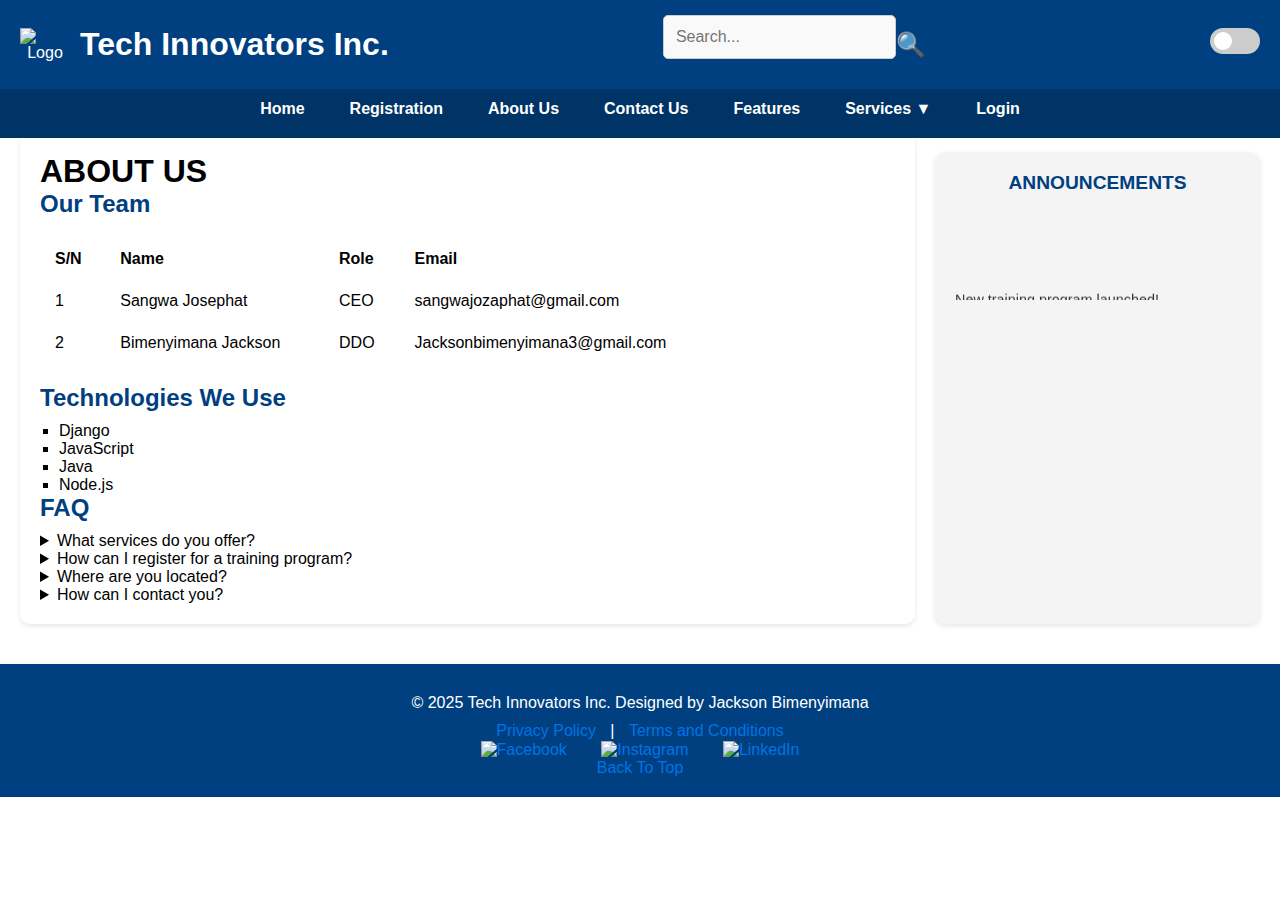
==== commit b1d0d331: "Added some Changes" ====
--- a/project/about-us.html
+++ b/project/about-us.html
@@ -13,6 +13,13 @@
         .technologies li{
          list-style: square;
          margin-left: 0.5cm;
+        }
+        @media screen and (max-width: 600px) {
+            #about {
+                margin-top: 3.5cm;
+            }
+           
+            
         }
     </style>
 </head>
--- a/project/style.css
+++ b/project/style.css
@@ -250,7 +250,6 @@
     height: 30%;
     background-color: #003366;
   }
-
   .slider::before {
       height: 16px;
       width: 16px;
@@ -488,7 +487,7 @@
   box-shadow: 0 2px 5px rgba(0, 0, 0, 0.1); /* Subtle shadow for depth */
 }
 #space{
-  margin-top: 3cm;
+  margin-top: 3.5cm;
 }
 
 aside.announcements h3 {
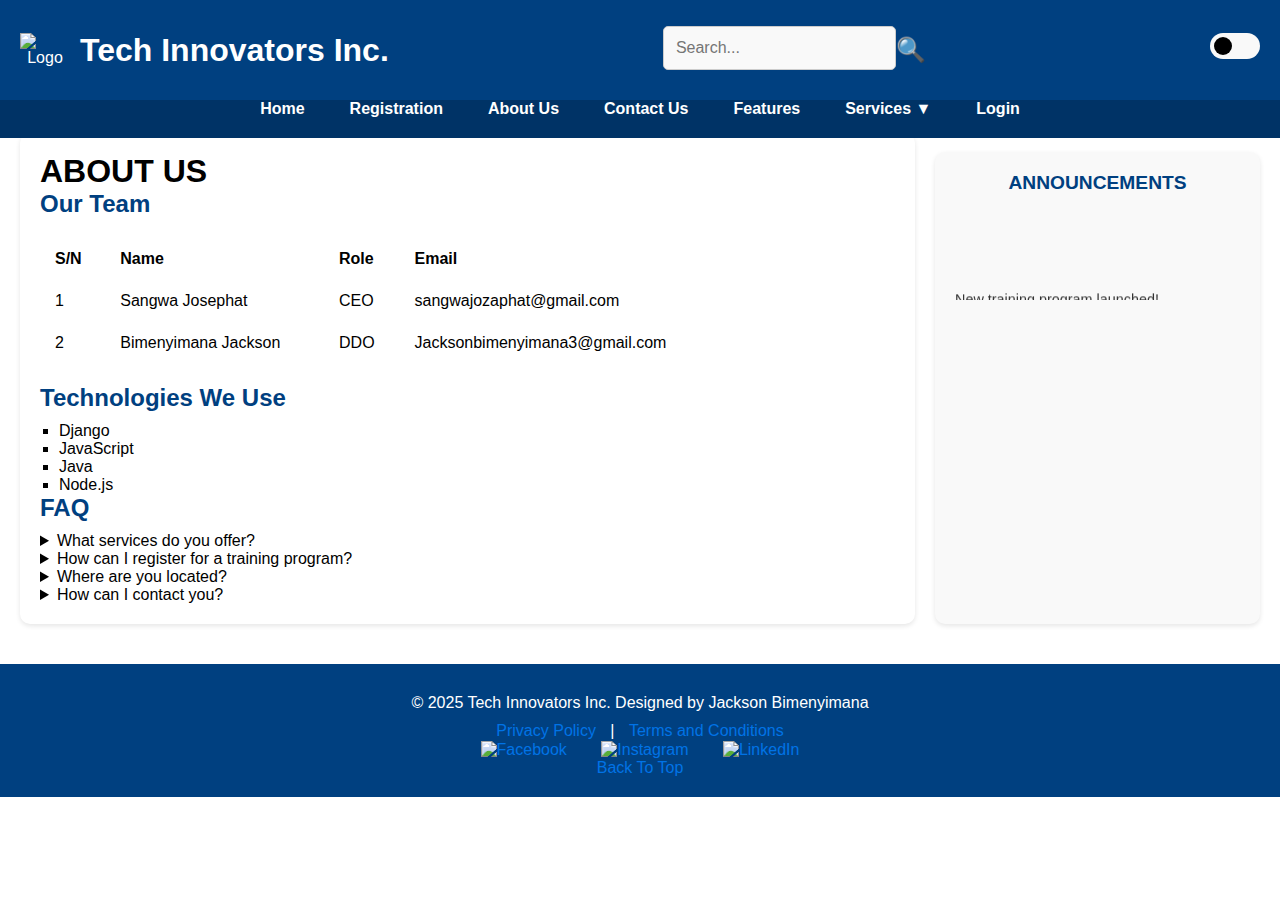
==== commit dea20c49: "Logo" ====
--- a/project/about-us.html
+++ b/project/about-us.html
@@ -4,6 +4,7 @@
     <meta charset="UTF-8">
     <meta name="viewport" content="width=device-width, initial-scale=1.0">
     <title>About us</title>
+    <link rel="icon" href="Images/logo.png">
     <link rel="stylesheet" href="style.css">
     <style>
           #about{
--- a/project/style.css
+++ b/project/style.css
@@ -1,4 +1,14 @@
-/* Reset and Basic Styling */
+/* Define CSS variables for colors */
+:root {
+  --primary-color: #004080;
+  --secondary-color: #003366;
+  --accent-color: #0073e6;
+  --background-light: #f9f9f9;
+  --background-dark: #222;
+  --text-light: white;
+  --text-dark: black;
+}
+
 * {
   margin: 0;
   padding: 0;
@@ -6,50 +16,59 @@
   font-family: 'Arial', sans-serif;
 }
 
-/* Default Light Mode */
 body {
-  background-color: white;
-  color: black;
+  background-color: var(--text-light);
+  color: var(--text-dark);
   text-align: center;
   transition: background 0.4s, color 0.4s;
 }
 
-/* Dark Mode when Checkbox is Checked */
-body:has(#modeToggle:checked) {
-  background-color: black;
-  color: black;
-}
-
-/* Dark Mode Styles */
-body:has(#modeToggle:checked) header,
-body:has(#modeToggle:checked) nav,
-body:has(#modeToggle:checked) footer {
-  background-color: #222;
-}
-
-body:has(#modeToggle:checked) nav ul li a,
-body:has(#modeToggle:checked) .dropdown-content a {
-  color: #ddd;
-}
-
-body:has(#modeToggle:checked) .search-box input {
-  background-color: #333;
-  color: white;
-  border: 1px solid white;
-}
-
-/* Header */
+body.dark-mode {
+  background-color: var(--text-dark);
+  color: var(--text-light);
+}
+
+body.dark-mode header,
+body.dark-mode nav,
+body.dark-mode section,
+body.dark-mode aside,
+body.dark-mode ol,
+body.dark-mode summary,
+body.dark-mode details,
+body.dark-mode label,
+body.dark-mode article p,
+body.dark-mode .toggle-switch,
+body.dark-mode footer {
+  background-color: var(--background-dark);
+  color: var(--text-light);
+}
+
+body.dark-mode aside {
+  color: var(--text-light);
+}
+
+body.dark-mode nav ul li a,
+body.dark-mode .dropdown-content a {
+  color: var(--background-light);
+}
+
+body.dark-mode .search-box input {
+  background-color: var(--background-dark);
+  color: var(--text-light);
+  border: 1px solid var(--text-light);
+}
+
 header {
   display: flex;
   justify-content: space-between;
   align-items: center;
   padding: 15px 20px;
-  background-color: #004080;
-  color: white;
-  position: fixed; /* Make the header fixed */
-  top: 0; /* Position it at the top */
-  width: 100%; /* Ensure it spans the full width */
-  z-index: 1000; /* Ensure it stays above other elements */
+  background-color: var(--primary-color);
+  color: var(--text-light);
+  position: fixed; 
+  top: 0; 
+  width: 100%; 
+  z-index: 1000; 
 }
 
 .logo {
@@ -62,13 +81,11 @@
   margin-right: 10px;
 }
 
-/* Search Bar */
 .search-box {
   display: flex;
   align-items: center;
- 
-  
   border-radius: 5px;
+  margin-top: 0.3cm;
 }
 
 search-box input {
@@ -76,6 +93,7 @@
   padding: 2px;
   outline: none;
   border-radius: 4px;
+ 
 }
 
 .search-box button {
@@ -83,18 +101,17 @@
   border: none;
   cursor: pointer;
   font-size: 1.5rem;
-
-}
-
-/* Navigation */
+  margin-bottom: 0.3cm;
+}
+
 nav {
-  background-color: #003366;
+  background-color: var(--secondary-color);
   padding: 10px 0;
   text-align: center;
-  position: fixed; /* Make the navigation fixed */
-  top: 80px; /* Position it below the header */
-  width: 100%; /* Ensure it spans the full width */
-  z-index: 999; /* Ensure it stays above other elements but below the header */
+  position: fixed; 
+  top: 80px; 
+  width: 100%; 
+  z-index: 999; 
 }
 
 nav ul {
@@ -109,7 +126,7 @@
 }
 
 nav a {
-  color: white;
+  color: var(--text-light);
   text-decoration: none;
   padding: 10px 15px;
   display: block;
@@ -118,20 +135,19 @@
 }
 
 nav a:hover {
-  background-color: #0073e6;
-}
-
-/* Dropdown Menu */
+  background-color: var(--accent-color);
+}
+
 .dropdown-content {
   display: none;
   position: absolute;
-  background: white;
+  background: var(--text-light);
   min-width: 160px;
   box-shadow: 0 4px 6px rgba(0, 0, 0, 0.1);
 }
 
 .dropdown-content a {
-  color: #004080;
+  color: var(--primary-color);
   padding: 10px;
 }
 
@@ -139,7 +155,6 @@
   display: block;
 }
 
-/* Mobile Navigation */
 #menu-toggle {
   display: none;
 }
@@ -149,32 +164,39 @@
   font-size: 1.8rem;
   cursor: pointer;
   padding: 10px;
-  background-color: #004080;
-  color: white;
+  background-color: var(--primary-color);
+  color: var(--text-light);
   text-align: center;
   width: 100%;
 }
 
-/* Show Mobile Menu When Checked */
 #menu-toggle:checked + .menu-icon + ul {
   display: flex;
   flex-direction: column;
 }
 
-/* Responsive Styles */
 @media (max-width: 768px) {
   .menu-icon {
       display: block;
   }
-  .logo h1{
+  .logo h1 {
       font-size: 1rem;
+  }
+  nav {
+    background-color: var(--secondary-color);
+    padding: 10px 0;
+    text-align: center;
+    position: relative; 
+    top: 80px; 
+    width: 100%; 
+    z-index: 999; 
   }
 
   nav ul {
       display: none;
       flex-direction: column;
       width: 100%;
-      background-color: #003366;
+      background-color: var(--secondary-color);
   }
 
   nav a {
@@ -189,7 +211,6 @@
   }
 }
 
-/* Dark Mode Toggle Switch */
 .toggle-switch {
   position: relative;
   display: inline-block;
@@ -198,14 +219,12 @@
   margin-left: 10px;
 }
 
-/* Hide Checkbox */
 .toggle-switch input {
   opacity: 0;
   width: 0;
   height: 0;
 }
 
-/* Slider (Switch Button) */
 .slider {
   position: absolute;
   cursor: pointer;
@@ -213,12 +232,11 @@
   left: 0;
   right: 0;
   bottom: 0;
-  background-color: #ccc;
+  background-color: var(--background-light);
   border-radius: 34px;
   transition: 0.4s;
 }
 
-/* Circle inside the slider */
 .slider::before {
   content: "";
   position: absolute;
@@ -226,62 +244,55 @@
   width: 18px;
   left: 4px;
   bottom: 4px;
-  background-color: white;
+  background-color: var(--text-dark);
   border-radius: 50%;
   transition: 0.4s;
 }
 
-/* Change slider color when checked */
 input:checked + .slider {
-  background-color: #020202;
+  background-color: var(--accent-color);
 }
 
 input:checked + .slider::before {
   transform: translateX(24px);
 }
-/* RESPONSIVE DARK MODE TOGGLE */
+
 @media (max-width: 768px) {
   .toggle-switch {
-      width: 45px;
-      height: 22px;
-  }
-  .slider{
-    width: 60%;
-    height: 30%;
-    background-color: #003366;
-  }
+    width: 45px;
+    height: 22px;
+  }
+
   .slider::before {
-      height: 16px;
-      width: 16px;
-      left: 3px;
-      bottom: 3px;
+    height: 16px;
+    width: 16px;
+    left: 3px;
+    bottom: 3px;
   }
 
   input:checked + .slider::before {
-      transform: translateX(1px);
-  }
-}
-
-/* Extra Small Screens (Max 480px) */
+    transform: translateX(1px);
+  }
+}
+
 @media (max-width: 480px) {
   .toggle-switch {
-      width: 40px;
-      height: 20px;
+    width: 40px;
+    height: 20px;
   }
 
   .slider::before {
-      height: 14px;
-      width: 14px;
-      left: 3px;
-      bottom: 3px;
+    height: 14px;
+    width: 14px;
+    left: 3px;
+    bottom: 3px;
   }
 
   input:checked + .slider::before {
-      transform: translateX(1px);
-  }
-}
-
-/* Specific Fix for 400px Screens */
+    transform: translateX(1px);
+  }
+}
+
 @media (max-width: 400px) {
   .toggle-switch {
       width: 38px;
@@ -300,28 +311,26 @@
   }
 }
 
-
-
 .registration-form {
   max-width: 600px;
   margin: 20px auto;
-  background-color: white;
+  background-color: var(--text-light);
   padding: 30px;
   border-radius: 10px;
   box-shadow: 0 4px 8px rgba(0, 0, 0, 0.1);
-  border: 1px solid #ddd;
+  border: 1px solid var(--background-light);
   margin-top: 3cm;
 }
 
 .registration-form h1 {
   text-align: center;
-  color: #004080;
+  color: var(--primary-color);
   margin-bottom: 20px;
   font-size: 1.8rem;
 }
 
 fieldset {
-  border: 1px solid #ccc;
+  border: 1px solid var(--background-light);
   border-radius: 5px;
   padding: 20px;
   margin-bottom: 20px;
@@ -329,7 +338,7 @@
 
 fieldset legend {
   font-weight: bold;
-  color: #004080;
+  color: var(--primary-color);
   padding: 0 10px;
 }
 
@@ -354,7 +363,7 @@
   border: 1px solid #ccc;
   border-radius: 5px;
   font-size: 1rem;
-  background-color: #f9f9f9;
+  background-color: var(--background-light);
 }
 
 input[type="text"]:focus,
@@ -364,9 +373,9 @@
 input[type="date"]:focus,
 textarea:focus,
 select:focus {
-  border-color: #0073e6;
+  border-color: var(--accent-color);
   outline: none;
-  background-color: #fff;
+  background-color: var(--text-light);
 }
 
 input[type="radio"],
@@ -384,8 +393,8 @@
   padding: 12px 20px;
   border: none;
   border-radius: 5px;
-  background-color: #0073e6;
-  color: white;
+  background-color: var(--accent-color);
+  color: var(--text-light);
   font-size: 1rem;
   font-weight: bold;
   cursor: pointer;
@@ -394,7 +403,7 @@
 
 input[type="submit"]:hover,
 input[type="reset"]:hover {
-  background-color: #005bb5;
+  background-color: var(--primary-color);
 }
 
 .registration-form .form-group {
@@ -422,19 +431,18 @@
   flex-wrap: wrap;
   padding: 20px;
   gap: 20px;
-   /* Adjust based on the combined height of the header and nav */
 }
 
 section {
   flex: 3;
-  background-color: white;
+  background-color: var(--text-light);
   padding: 20px;
   border-radius: 10px;
   box-shadow: 0 2px 5px rgba(0, 0, 0, 0.1);
 }
 
 section h2 {
-  color: #004080;
+  color: var(--primary-color);
   margin-bottom: 10px;
 }
 
@@ -452,7 +460,7 @@
 }
 
 article h4 {
-  color: #0073e6;
+  color: var(--accent-color);
   margin-bottom: 5px;
 }
 
@@ -462,14 +470,14 @@
 
 aside {
   flex: 1;
-  background-color: #f4f4f4;
+  background-color: var(--background-light);
   padding: 20px;
   border-radius: 10px;
   box-shadow: 0 2px 5px rgba(0, 0, 0, 0.1);
 }
 
 aside h3 {
-  color: #004080;
+  color: var(--primary-color);
   margin-bottom: 10px;
 }
 
@@ -478,40 +486,40 @@
   color: #333;
 }
 
-/* Announcements Section */
 aside.announcements {
-  flex: 1; /* Allows the announcements section to take up available space */
-  background-color: #f4f4f4; /* Light gray background */
-  padding: 20px; /* Adds spacing inside the section */
-  border-radius: 10px; /* Rounded corners for a modern look */
-  box-shadow: 0 2px 5px rgba(0, 0, 0, 0.1); /* Subtle shadow for depth */
-}
-#space{
+  flex: 1; 
+  background-color: var(--background-light); 
+  padding: 20px; 
+  border-radius: 10px; 
+  box-shadow: 0 2px 5px rgba(0, 0, 0, 0.1); 
+}
+
+#space {
   margin-top: 3.5cm;
 }
 
 aside.announcements h3 {
-  color: #004080; /* Theme color for the heading */
-  margin-bottom: 10px; /* Adds spacing below the heading */
-  font-size: 1.2rem; /* Slightly larger font size for emphasis */
-  text-align: center; /* Centers the heading text */
+  color: var(--primary-color); 
+  margin-bottom: 10px; 
+  font-size: 1.2rem; 
+  text-align: center; 
 }
 
 aside.announcements marquee {
-  font-size: 0.9rem; /* Font size for the scrolling text */
-  color: #333; /* Neutral color for readability */
+  font-size: 0.9rem; 
+  color: #333; 
 }
 
 footer {
   text-align: center;
   padding: 20px;
-  background-color: #004080;
-  color: white;
+  background-color: var(--primary-color);
+  color: var(--text-light);
   margin-top: 20px;
 }
 
 footer a {
-  color: #0073e6;
+  color: var(--accent-color);
   text-decoration: none;
   margin: 0 10px;
 }
@@ -528,7 +536,6 @@
 footer p {
   margin: 10px 0;
 }
-
 
 table {
   width: 80%;
@@ -540,18 +547,20 @@
 
 table th, table td {
   padding: 12px 15px;
+
+
 table th {
-  background-color: #004080;
-  color: white;
+  background-color: var(--primary-color);
+  color: var(--text-light);
   font-weight: bold;
 }
 
 table tr:nth-child(even) {
-  background-color: #f9f9f9;
+  background-color: var(--background-light);
 }
 
 table tr:hover {
-  background-color: #e6f0ff;
+  background-color: var(--accent-color);
 }
 
 ul {
@@ -563,29 +572,31 @@
 ul li {
   margin-bottom: 10px;
   font-size: 1rem;
-  color: #004080;
+  color: var(--primary-color);
   font-weight: bold;
 }
-#features{
+
+#features {
   text-align: left;
-
 }
 
 .canvas-container {
-    border: 2px solid #000;
-    padding: 5px; 
-    display: inline-block; 
-    background-color: #f9f9f9; 
-    margin: 20px 0; 
-}
-#task{
-    width: 10%;
-    padding: 12px;
-    background-color: #f9f9f9;
-    border: 1px solid #ddd;
-    border-radius: 5px;
-}
-#apiData{
+  border: 2px solid #000;
+  padding: 5px; 
+  display: inline-block; 
+  background-color: var(--background-light); 
+  margin: 20px 0; 
+}
+
+#task {
+  width: 10%;
+  padding: 12px;
+  background-color: var(--background-light);
+  border: 1px solid #ddd;
+  border-radius: 5px;
+}
+
+#apiData {
   text-align: left;
   max-width: 50px;
 }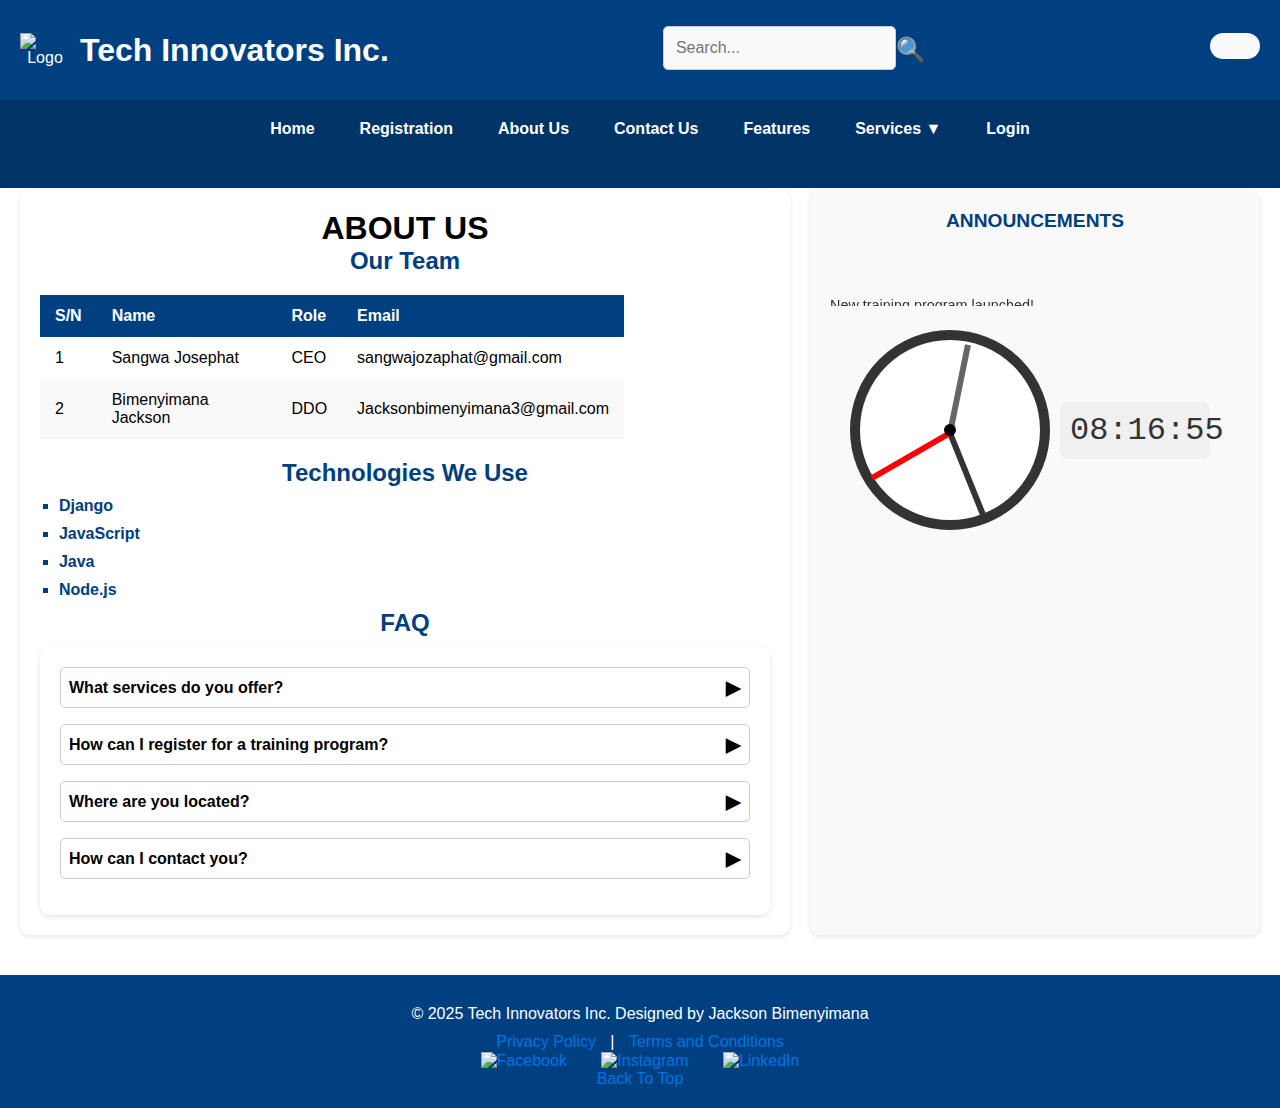
==== commit e7dfd5e6: "Working well" ====
--- a/project/about-us.html
+++ b/project/about-us.html
@@ -6,22 +6,17 @@
     <title>About us</title>
     <link rel="icon" href="Images/logo.png">
     <link rel="stylesheet" href="style.css">
+
     <style>
-          #about{
-            text-align: left;
-            margin-top: 3cm;
-        }
-        .technologies li{
-         list-style: square;
-         margin-left: 0.5cm;
-        }
-        @media screen and (max-width: 600px) {
-            #about {
-                margin-top: 3.5cm;
-            }
-           
-            
-        }
+      .technologies {
+        list-style-type: none;
+        padding: 0;
+        margin: 0;
+        display: block;
+        flex-wrap: wrap;
+        gap: 10px;
+        text-align: left;
+      } 
     </style>
 </head>
 <body id="body">
@@ -61,7 +56,7 @@
         </ul>
     </nav>
     <main>
-        <section id="about">
+        <section id="space">
             <h1>ABOUT US</h1>
             <h2>Our Team</h2>
             <table>
@@ -96,22 +91,36 @@
                 <li>Node.js</li>
             </ul>
             <h2>FAQ</h2>
-            <details>
-                <summary>What services do you offer?</summary>
-                <p>We offer a wide range of services including web development, mobile app development, AI and machine learning solutions, and comprehensive training programs.</p>
-            </details>
-            <details>
-                <summary>How can I register for a training program?</summary>
-                <p>You can register for our training programs through the registration page on our website. Simply fill out the form and submit your details.</p>
-            </details>
-            <details>
-                <summary>Where are you located?</summary>
-                <p>We are located at 123 Tech Innovators Street, Innovation City, Techland.</p>
-            </details>
-            <details>
-                <summary>How can I contact you?</summary>
-                <p>You can contact us through the contact page on our website or email us at contact@techinnovators.com.</p>
-            </details>
+            <section class="faq">
+                <details>
+                    <summary>
+                        <span class="faq-title">What services do you offer?</span>
+                        <span class="faq-icon">▶</span>
+                    </summary>
+                    <p>We offer a wide range of services including web development, mobile app development, AI and machine learning solutions, and comprehensive training programs.</p>
+                </details>
+                <details>
+                    <summary>
+                        <span class="faq-title">How can I register for a training program?</span>
+                        <span class="faq-icon">▶</span>
+                    </summary>
+                    <p>You can register for our training programs through the registration page on our website. Simply fill out the form and submit your details.</p>
+                </details>
+                <details>
+                    <summary>
+                        <span class="faq-title">Where are you located?</span>
+                        <span class="faq-icon">▶</span>
+                    </summary>
+                    <p>We are located at 123 Tech Innovators Street, Innovation City, Techland.</p>
+                </details>
+                <details>
+                    <summary>
+                        <span class="faq-title">How can I contact you?</span>
+                        <span class="faq-icon">▶</span>
+                    </summary>
+                    <p>You can contact us through the contact page on our website or email us at contact@techinnovators.com.</p>
+                </details>
+            </section>
         </section>
         <aside class="announcements" id="space">
             <h3>ANNOUNCEMENTS</h3>
@@ -123,6 +132,23 @@
                     <li>Submit your project proposals by March 20th.</li>
                 </ol>
             </marquee>
+                        <!-- Analog and Digital Clocks -->
+<div id="clocks">
+    <div class="analog-clock-container">
+        <div class="analog-clock">
+            <div class="hour-hand"></div>
+            <div class="minute-hand"></div>
+            <div class="second-hand"></div>
+            <div class="center"></div>
+        </div>
+    </div>
+
+    <div class="digital-clock-container">
+        <div id="digital-clock"></div>
+    </div>
+    
+</div>
+
         </aside>
     </main>
     <footer>
@@ -135,5 +161,7 @@
         </div>
         <a href="#body">Back To Top</a>
     </footer>
+    <script src="./js/about.js"></script>
+    <script src="./js/script.js"></script>
 </body>
 </html>--- a/project/style.css
+++ b/project/style.css
@@ -237,7 +237,7 @@
   transition: 0.4s;
 }
 
-.slider::before {
+slider::before {
   content: "";
   position: absolute;
   height: 18px;
@@ -313,13 +313,13 @@
 
 .registration-form {
   max-width: 600px;
-  margin: 20px auto;
+  margin:0px 20px 0px;
   background-color: var(--text-light);
   padding: 30px;
   border-radius: 10px;
   box-shadow: 0 4px 8px rgba(0, 0, 0, 0.1);
   border: 1px solid var(--background-light);
-  margin-top: 3cm;
+  
 }
 
 .registration-form h1 {
@@ -495,7 +495,7 @@
 }
 
 #space {
-  margin-top: 3.5cm;
+  margin-top: 4.5cm;
 }
 
 aside.announcements h3 {
@@ -547,7 +547,7 @@
 
 table th, table td {
   padding: 12px 15px;
-
+}
 
 table th {
   background-color: var(--primary-color);
@@ -576,8 +576,39 @@
   font-weight: bold;
 }
 
-#features {
+#features{
   text-align: left;
+  margin-top: 4.5cm;
+}
+#task{
+  width: 30%;
+}
+.canvas-container{
+  border: solid 1px;
+  width: 60%;
+  height: auto;
+}
+@media screen and (max-width: 600px) {
+  #features {
+      margin-top: 3.5cm;
+  }
+ 
+  
+}
+#about{
+  text-align: left;
+  margin-top: 3cm;
+}
+.technologies li{
+list-style: square;
+margin-left: 0.5cm;
+}
+@media screen and (max-width: 600px) {
+  #about {
+      margin-top: 3.5cm;
+  }
+ 
+  
 }
 
 .canvas-container {
@@ -599,4 +630,353 @@
 #apiData {
   text-align: left;
   max-width: 50px;
-}+}
+
+.course-gallery {
+    padding: 20px;
+    text-align: center;
+}
+
+.gallery {
+    display: grid;
+    grid-template-columns: repeat(auto-fit, minmax(150px, 1fr));
+    gap: 10px;
+}
+
+.gallery img {
+    width: 100%;
+    height: auto;
+    cursor: pointer;
+    opacity: 0;
+    transition: opacity 0.3s ease-in-out;
+}
+
+.gallery img.loaded {
+    opacity: 1;
+}
+
+/* Lightbox styles */
+.lightbox {
+    position: fixed;
+    top: 0;
+    left: 0;
+    width: 100%;
+    height: 100%;
+    background: rgba(0, 0, 0, 0.8);
+    display: flex;
+    justify-content: center;
+    align-items: center;
+    visibility: hidden;
+    opacity: 0;
+    transition: opacity 0.3s ease-in-out;
+    z-index: 1000;
+}
+
+.lightbox.active {
+    visibility: visible;
+    opacity: 1;
+}
+
+.lightbox img {
+    max-width: 90%;
+    max-height: 80%;
+    animation: fadeIn 0.5s ease-in-out;
+}
+
+.lightbox .close {
+    position: absolute;
+    top: 20px;
+    right: 20px;
+    font-size: 30px;
+    color: white;
+    cursor: pointer;
+}
+
+.lightbox .arrow {
+    position: absolute;
+    top: 50%;
+    transform: translateY(-50%);
+    font-size: 40px;
+    color: white;
+    cursor: pointer;
+    user-select: none;
+}
+
+.lightbox .arrow.left {
+    left: 20px;
+}
+
+lightbox .arrow.right {
+    right: 20px;
+}
+
+/* Fade-in animation for images */
+@keyframes fadeIn {
+    from {
+        opacity: 0;
+    }
+    to {
+        opacity: 1;
+    }
+}
+/* Fullscreen Lightbox Style */
+.fullscreen-lightbox {
+  position: fixed;
+  top: 0;
+  left: 0;
+  width: 100%;
+  height: 100%;
+  background: rgba(0, 0, 0, 0.9);
+  display: flex;
+  justify-content: center;
+  align-items: center;
+  visibility: hidden;
+  opacity: 0;
+  transition: opacity 0.3s ease-in-out;
+  z-index: 1000;
+  padding: 10px;
+}
+
+.fullscreen-lightbox.active {
+  visibility: visible;
+  opacity: 1;
+}
+
+.fullscreen-lightbox img {
+  max-width: 90%;
+  max-height: 90%;
+  object-fit: contain;
+  transition: transform 0.3s ease-in-out; /* Smooth transition for zoom */
+  cursor: zoom-in; /* Change cursor to indicate zooming */
+}
+
+.fullscreen-lightbox img.zoomed {
+  cursor: zoom-out; /* Change cursor to zoom out when image is zoomed */
+}
+
+/* Dark Mode */
+body.dark-mode {
+  background-color: #121212;
+  color: #fff;
+}
+
+body.dark-mode .fullscreen-lightbox {
+  background: rgba(0, 0, 0, 0.95);
+}
+
+/* Gallery Image */
+.gallery-image {
+  max-width: 100%;
+  height: auto;
+  cursor: pointer;
+}
+
+/* Fade-in animation */
+@keyframes fadeIn {
+    from {
+        opacity: 0;
+    }
+    to {
+        opacity: 1;
+    }
+}
+
+/* Carousel container */
+.carousel {
+    display: flex;
+    justify-content: center;
+    align-items: center;
+    overflow: hidden;
+    width: 100%;
+    max-width: 800px;
+    margin: 20px auto;
+}
+
+/* Carousel images */
+.carousel-images {
+    display: flex;
+    flex-direction: column;
+    gap: 10px;
+    transition: transform 0.5s ease-in-out;
+}
+
+/* Carousel row */
+.carousel-row {
+    display: flex;
+    justify-content: center;
+    gap: 10px;
+}
+
+.carousel-row img {
+    width: 45%; /* Adjust width to fit two images per row */
+    flex-shrink: 0;
+    border-radius: 5px;
+    box-shadow: 0 2px 5px rgba(0, 0, 0, 0.2);
+}
+
+/* Carousel buttons */
+.carousel-btn {
+    position: absolute;
+    top: 50%;
+    transform: translateY(-50%);
+    background-color: rgba(0, 0, 0, 0.5);
+    color: white;
+    border: none;
+    padding: 10px;
+    cursor: pointer;
+    z-index: 10;
+    font-size: 20px;
+    border-radius: 50%;
+}
+
+.carousel-btn.left {
+    left: 10px;
+}
+
+.carousel-btn.right {
+    right: 10px;
+}
+
+.carousel-btn:hover {
+    background-color: rgba(0, 0, 0, 0.8);
+}
+
+/* Clock Container */
+#clocks {
+  display: flex;
+  justify-content: space-around;
+  align-items: center;
+  padding: 20px;
+}
+
+.analog-clock-container, .digital-clock-container {
+  text-align: center;
+}
+
+/* Analog Clock Styles */
+.analog-clock {
+  width: 200px;
+  height: 200px;
+  border: 10px solid #333;
+  border-radius: 50%;
+  position: relative;
+  background-color: white;
+}
+
+.analog-clock .hour-hand,
+.analog-clock .minute-hand,
+.analog-clock .second-hand {
+  position: absolute;
+  width: 50%;
+  height: 6px;
+  background-color: #333;
+  top: 50%;
+  transform-origin: 100%;
+  transform: translateY(-50%);
+}
+
+.analog-clock .minute-hand {
+  background-color: #666;
+}
+
+.analog-clock .second-hand {
+  background-color: red;
+}
+
+.analog-clock .center {
+  position: absolute;
+  top: 50%;
+  left: 50%;
+  width: 12px;
+  height: 12px;
+  background-color: black;
+  border-radius: 50%;
+  transform: translate(-50%, -50%);
+}
+
+#digital-clock {
+  font-size: 2rem;
+  font-family: 'Courier New', Courier, monospace;
+  color: #333;
+  background-color: #f0f0f0;
+  padding: 10px;
+  border-radius: 8px;
+  text-align: center; /* Ensure text is centered */
+  width: 150px; /* Optional: set a fixed width */
+  margin: 10px; /* Optional: give it some space around */
+}
+/* Basic styling for error messages */
+.error-message {
+  color: red;
+  font-size: 12px;
+  margin-top: 5px;
+}
+
+/* Password strength meter styles */
+.strength-meter {
+  height: 10px;
+  margin-top: 5px;
+  width: 100%;
+  border-radius: 5px;
+  background-color: #ccc;
+  text-align: center;
+  font-size: 12px;
+  line-height: 10px;
+  color: white;
+}
+
+/* Strength meter colors */
+.strength-meter.weak {
+  background-color: red;
+}
+
+.strength-meter.medium {
+  background-color: orange;
+}
+
+.strength-meter.strong {
+  background-color: green;
+}
+
+/* FAQ Section */
+.faq details {
+    margin-bottom: 1rem;
+    border: 1px solid #ccc;
+    border-radius: 5px;
+    padding: 0.5rem;
+    overflow: hidden;
+    transition: max-height 0.3s ease;
+}
+
+.faq summary {
+    display: flex;
+    justify-content: space-between;
+    align-items: center;
+    cursor: pointer;
+    font-weight: bold;
+}
+
+.faq summary:hover {
+    color: #007BFF;
+}
+
+.faq-icon {
+    font-size: 1.2rem;
+    transition: transform 0.3s ease;
+}
+
+.faq[open] .faq-icon {
+    transform: rotate(90deg); /* Rotate arrow when expanded */
+}
+
+.faq p {
+    margin: 0;
+    padding: 0.5rem 0;
+    display: block;
+}
+
+.faq[open] p {
+    display: block;
+}
+
+
